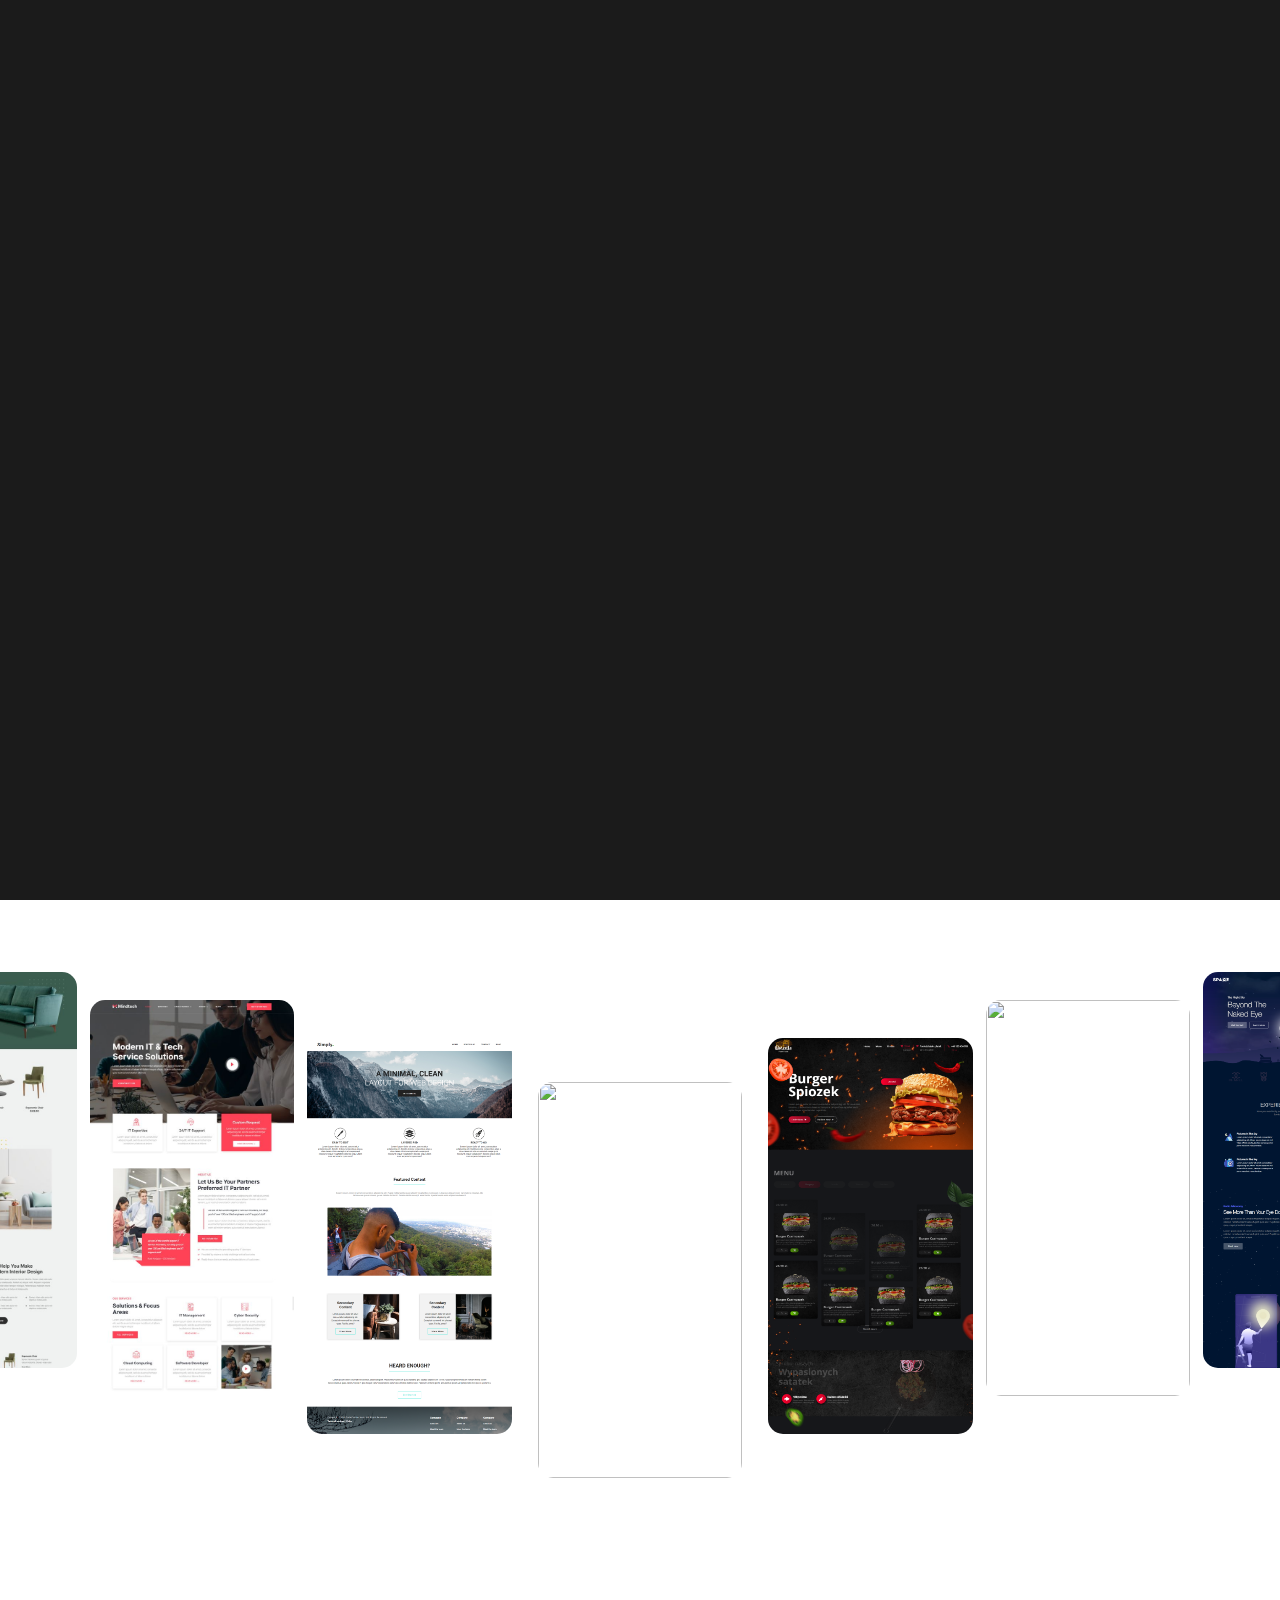
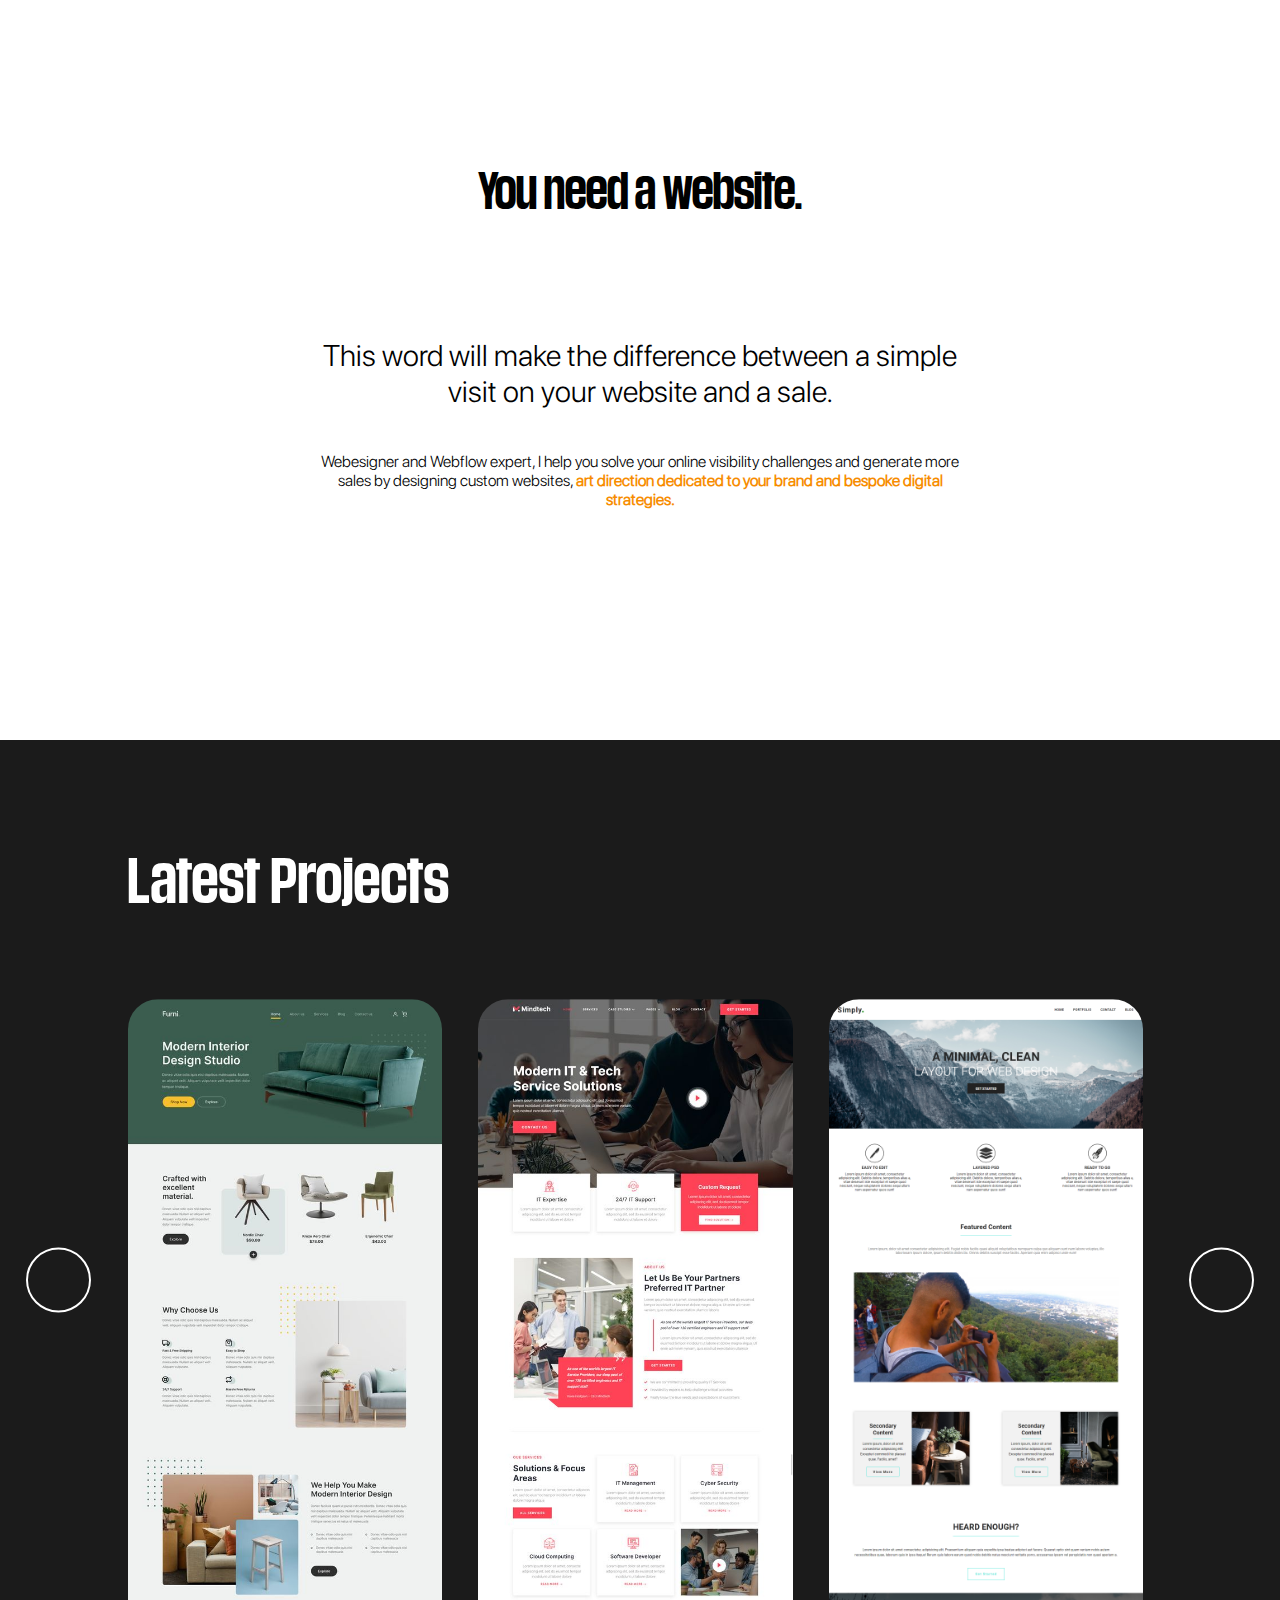
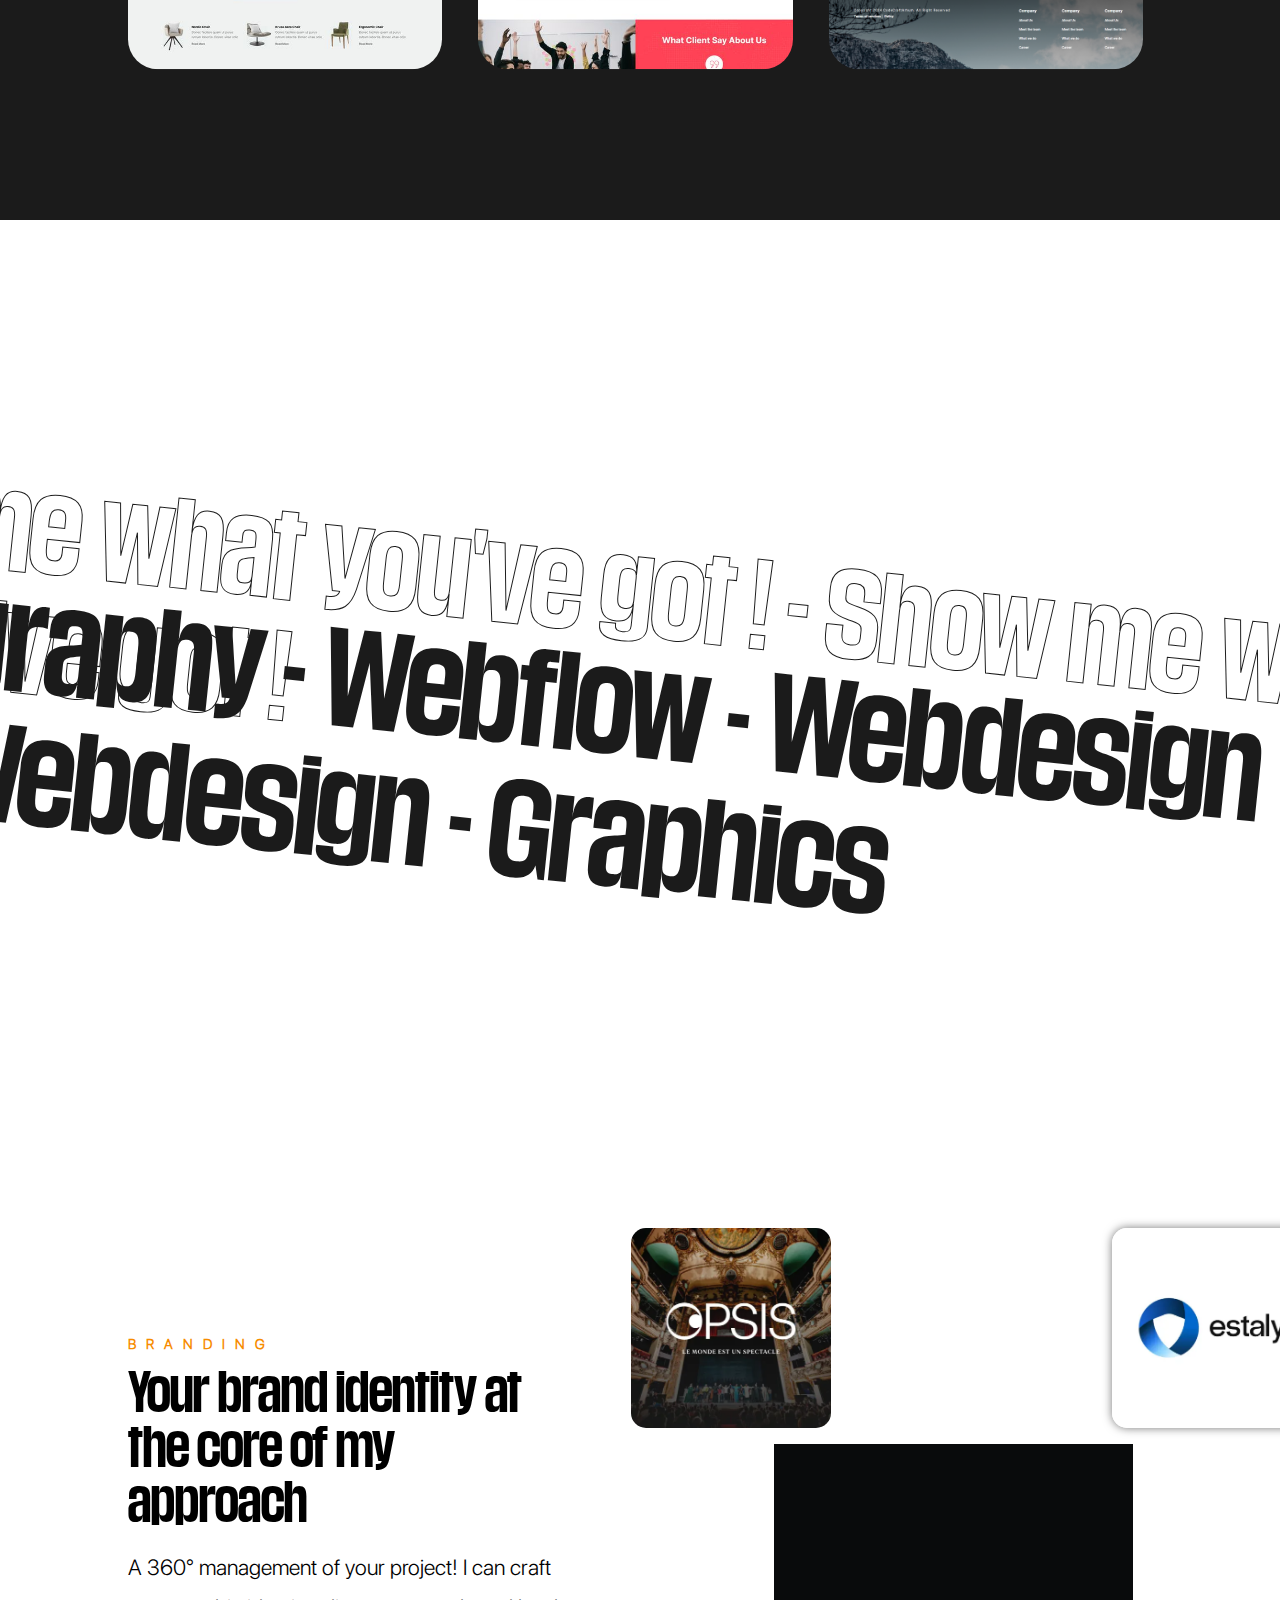
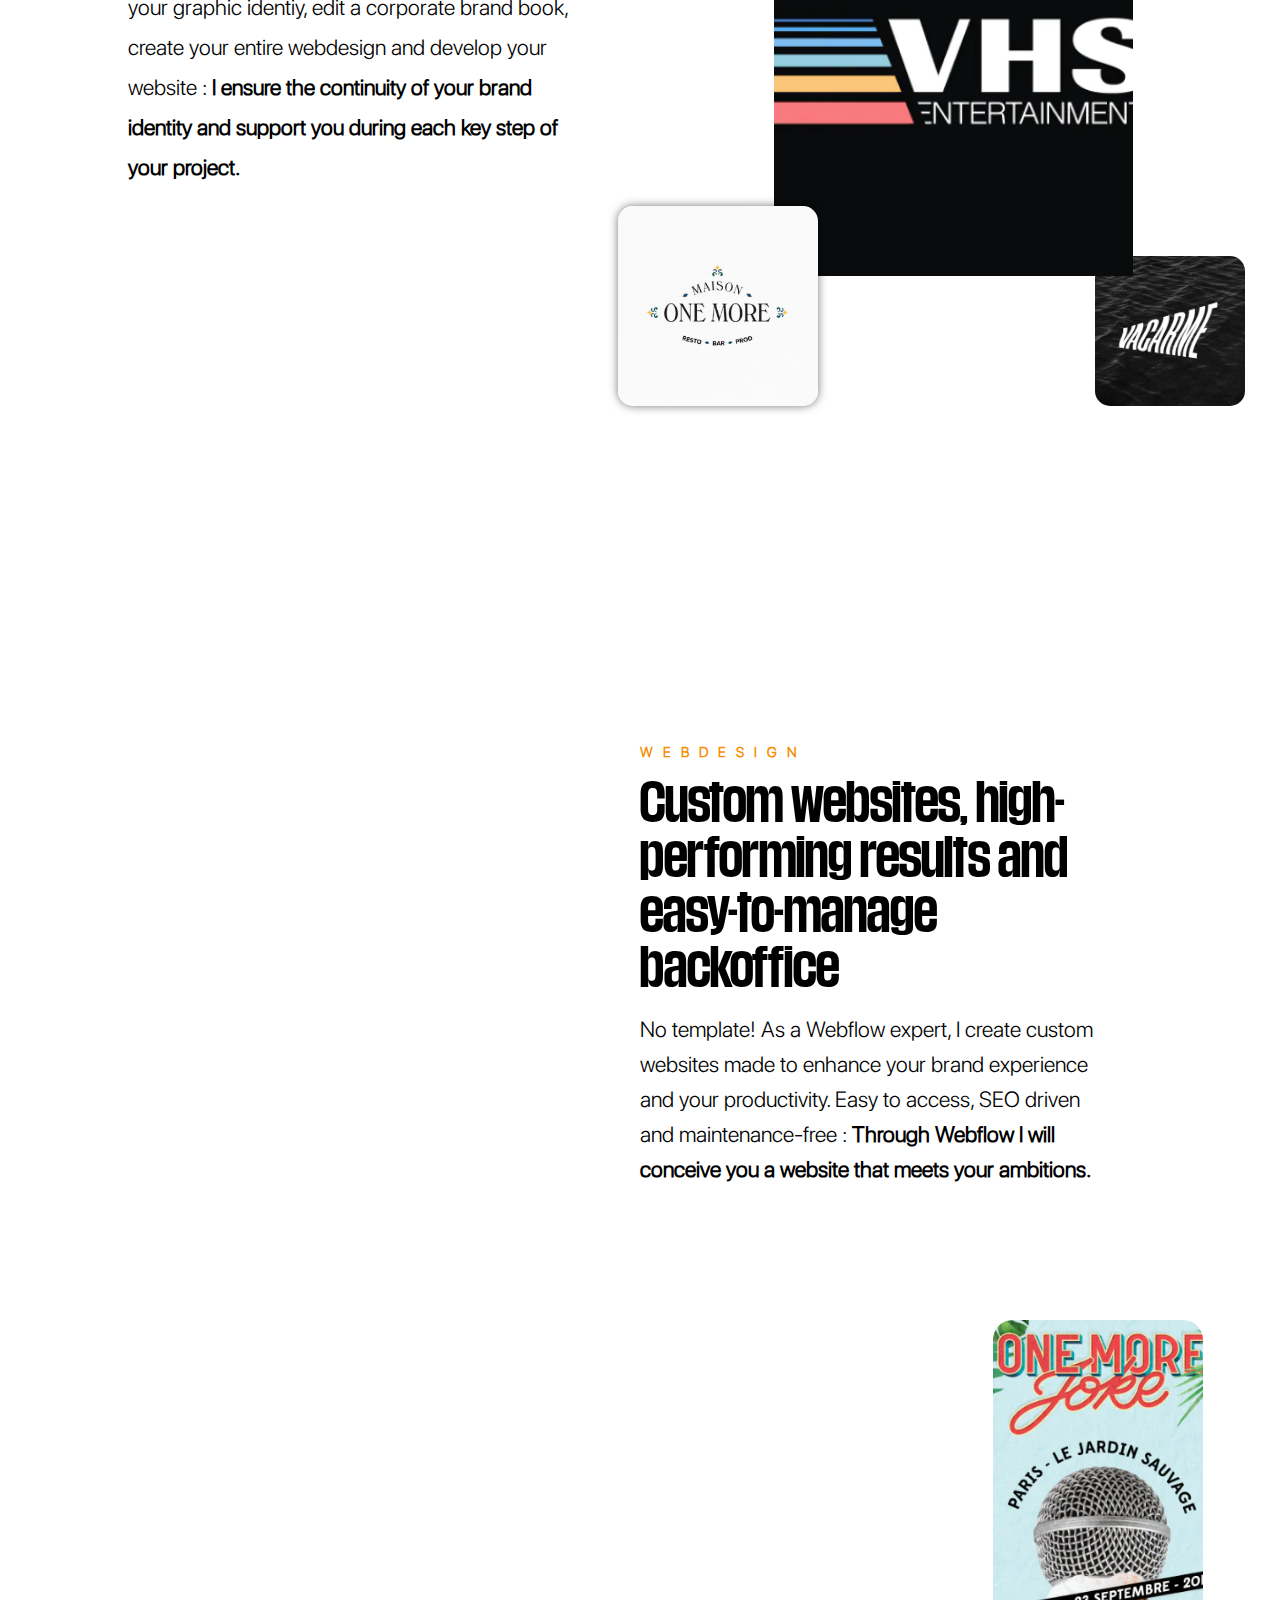
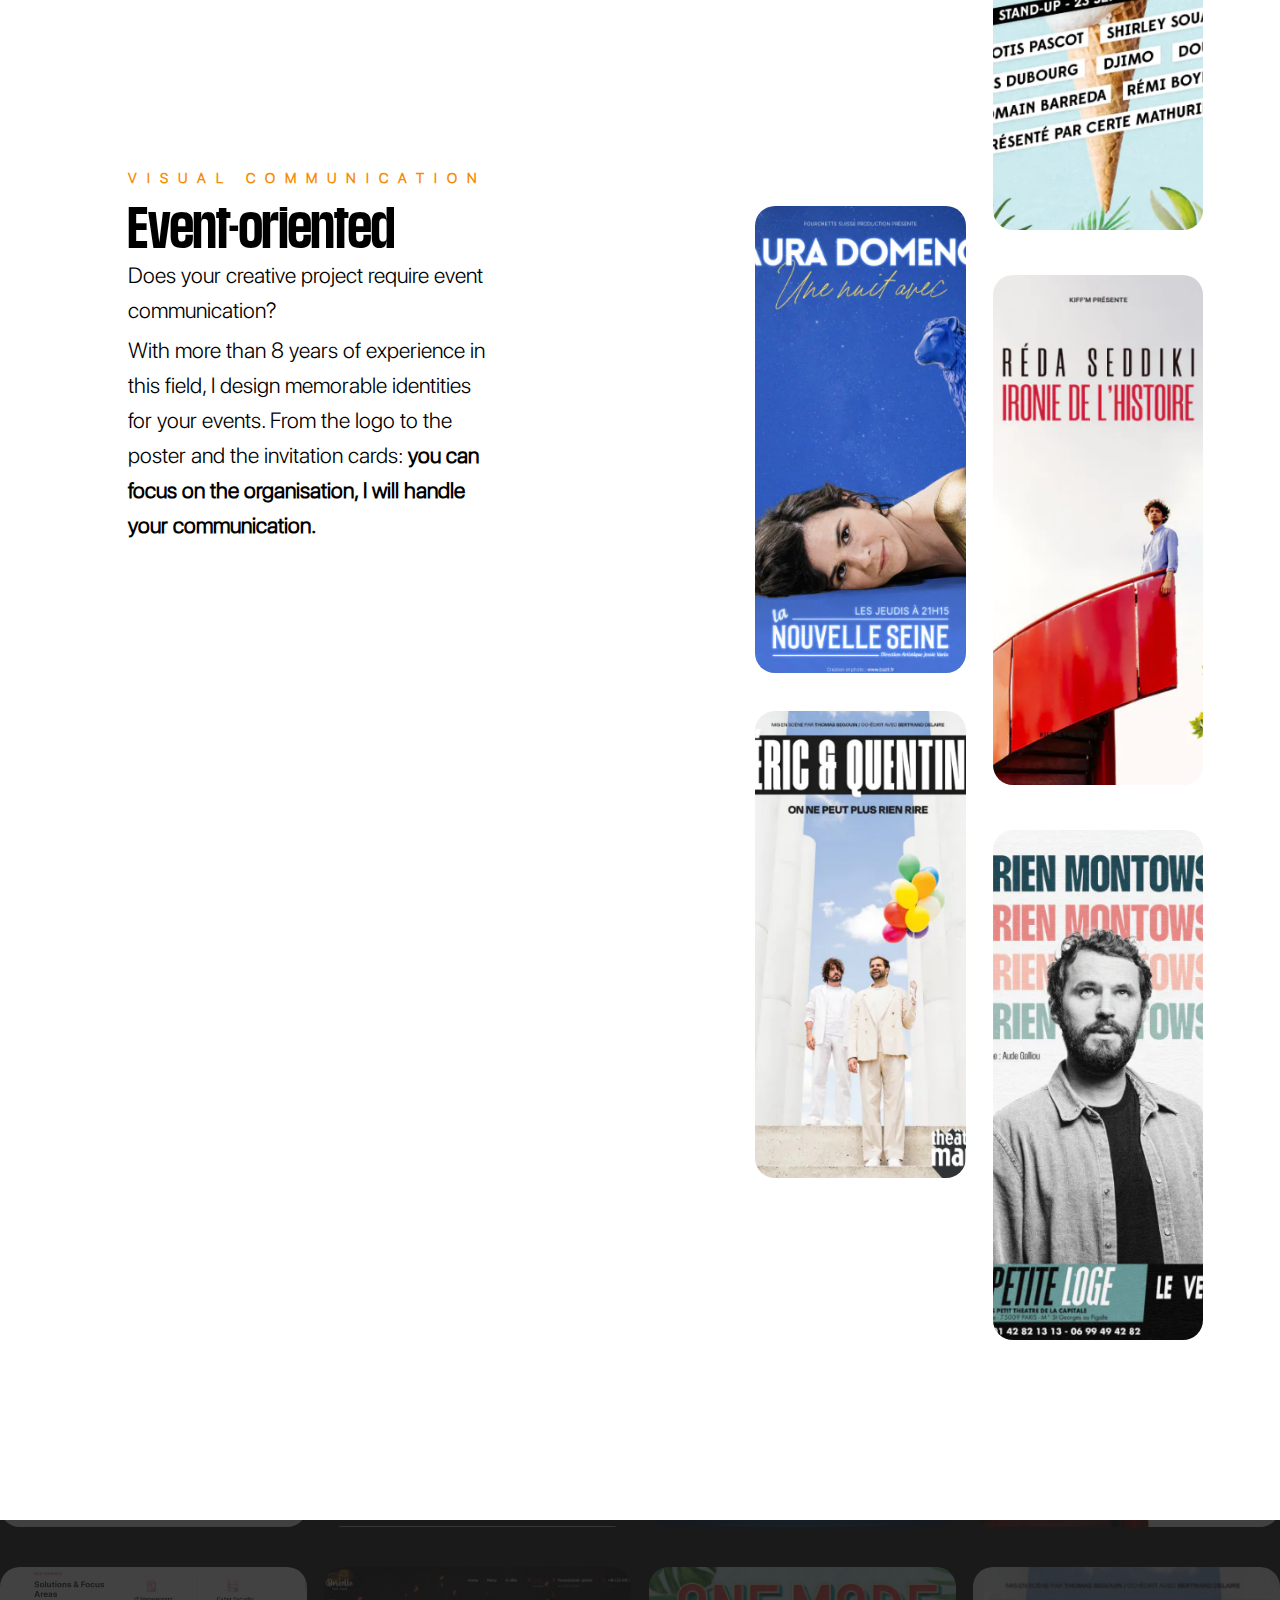
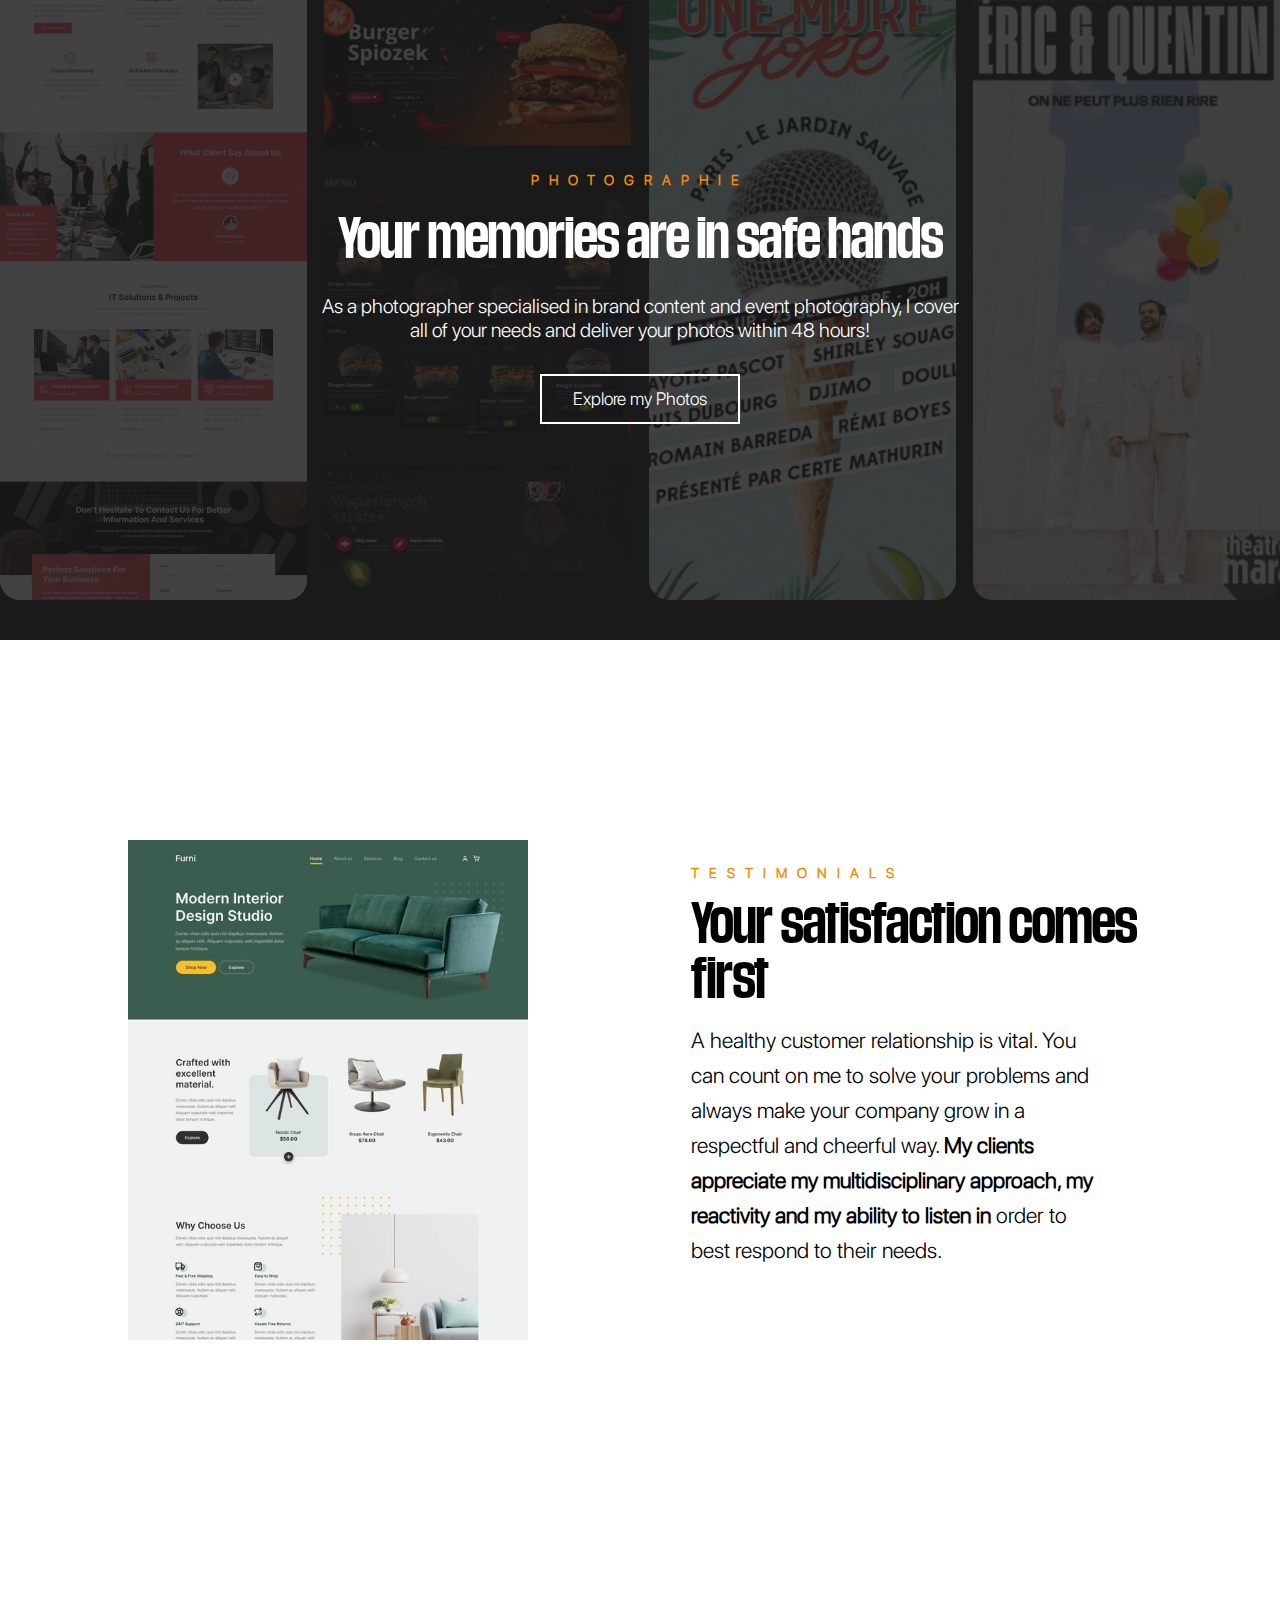
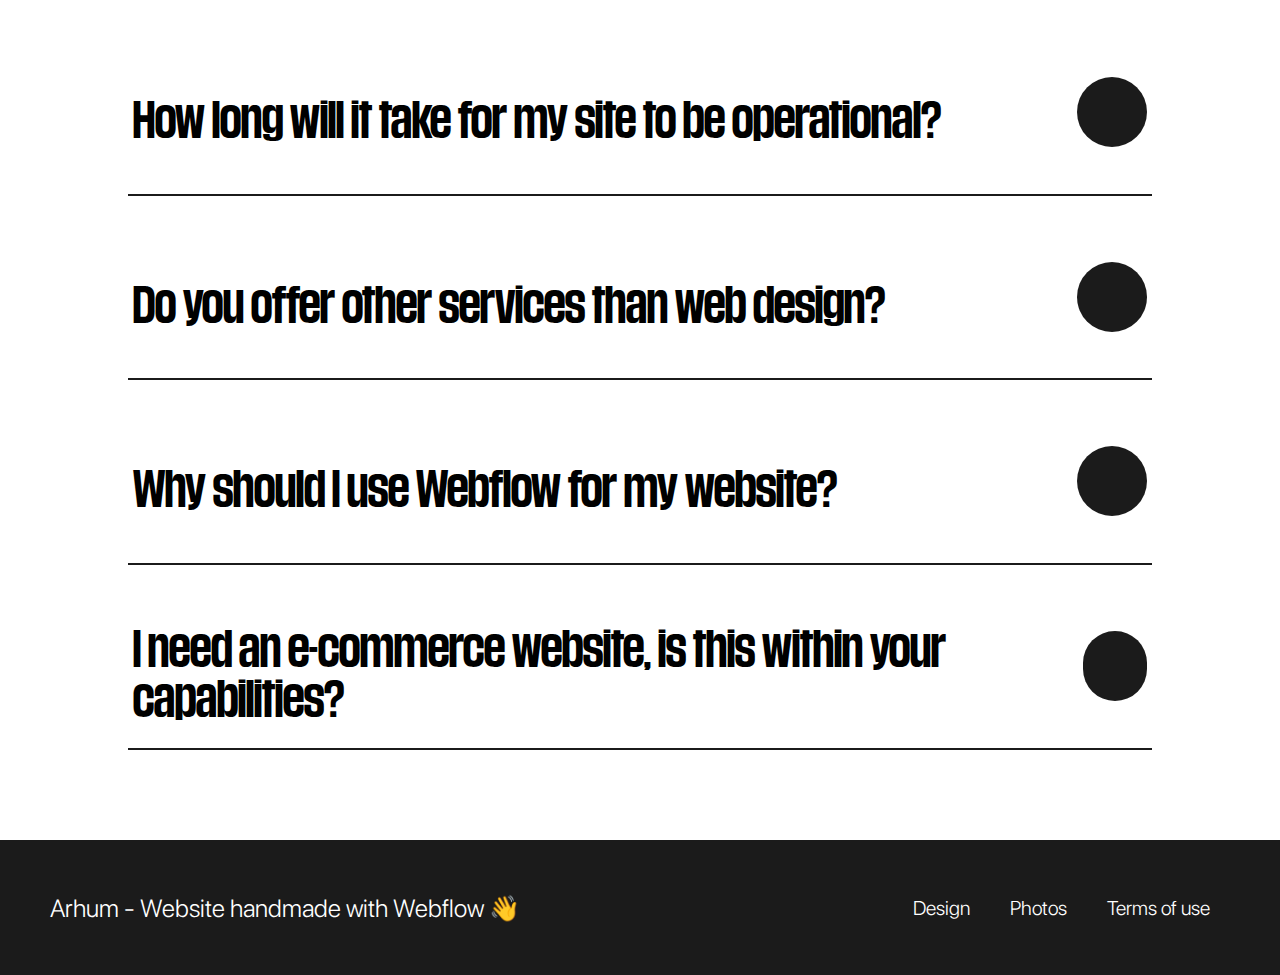
==== HTML Files/designer.html @ 1c141ee3 "Changes Saved" ====
<!DOCTYPE html>
<html lang="en">

<head>
    <meta charset="UTF-8">
    <meta name="viewport" content="width=device-width, initial-scale=1.0">
    <link rel="stylesheet" href="https://cdnjs.cloudflare.com/ajax/libs/font-awesome/6.5.2/css/all.min.css"
        integrity="sha512-SnH5WK+bZxgPHs44uWIX+LLJAJ9/2PkPKZ5QiAj6Ta86w+fsb2TkcmfRyVX3pBnMFcV7oQPJkl9QevSCWr3W6A=="
        crossorigin="anonymous" referrerpolicy="no-referrer" />
    <link rel="stylesheet" href="https://cdn.jsdelivr.net/npm/swiper@11/swiper-bundle.min.css" />
    <link rel="stylesheet" href="../Css Files/designer.css">
    <title>Document</title>
</head>

<body>

        <!-- <====================================================== Button Loader Coded Here =============================================> -->

        <div class="button-loader">
            <div class="lft-slide"></div>
            <div class="rgt-slide"></div>
        </div>

    <!-- <====================================================== Loader Coded Here ======================================================> -->

    <div class="loader">

    </div>

    <!-- <====================================================== Navbar Coded Here ======================================================> -->

    <nav>
        <a href="#" class="nav_logo"><img src="../Assests/Logo for White Background.png"></a>
        <ul>
            <li><a href="#">Design</a></li>
            <li><a href="#">Photos</a></li>
            <li><a href="#">Look Book</a></li>
        </ul>
        <a href="#" class="contact_btn">Hello @Arhum</a>
    </nav>


    <!-- <====================================================== Herobox Coded Here =================================================> -->


    <div class="herobox">
        <h2>GRAPHIC DESIGNER, WEBDESIGNER & WEBFLOW EXPERT</h2>
        <h1>Impactful branding and high-end Webflow websites for creatives.</h1>
        <a href="#">Let's start a project together</a>
        <div class="herobox-auto-slider">
            <div class="herobox-slider-holder">
                <div class="herobox-slider-holder-1"><img src="../Assests/logo 1.jpg" alt=""></div>
                <div class="herobox-slider-holder-1"><img src="../Assests/logo 2.jpg" alt=""></div>
                <div class="herobox-slider-holder-1"><img src="../Assests/logo 3.jpg" alt=""></div>
                <div class="herobox-slider-holder-1"><img src="../Assests/logo 4.jpg" alt=""></div>
                <div class="herobox-slider-holder-1"><img src="../Assests/logo 5.jpg" alt=""></div>
                <div class="herobox-slider-holder-1"><img src="../Assests/logo 6.jpg" alt=""></div>
            </div>
        </div>
    </div>


    <!-- <====================================================== Section 1 Coded Here =================================================> -->

    <div class="section-1">
        <div class="card-container">
            <a href="https://arhumughal.github.io/Furni./" class="card-1">
                <img src="../Assests/card 1.jpg" alt="">
            </a>
            <div class="card-2">
                <img src="../Assests/card 2.jpg" alt="">
            </div>
            <a href="https://arhumughal.github.io/Simply/" class="card-3">
                <img src="../Assests/card 3.png" alt="">
            </a>
            <a href="https://arhumughal.github.io/Travel-Website-Template/" class="card-4">
                <img src="../Assests/card 4.png" alt="">
            </a>
            <a href="https://arhumughal.github.io/Burger-Spioszek-Episode-4/" class="card-5">
                <img src="../Assests/card 5.png" alt="">
            </a>
            <div class="card-6">
                <img src="../Assests/card 6.png" alt="">
            </div>
            <div class="card-7">
                <img src="../Assests/card 7.png" alt="">
            </div>
        </div>
        <div class="line"></div>
        <h2>You need a website.</h2>
        <h1>You need a high-performing website.</h1>
        <p class="p1">This word will make the difference between a simple visit on your website and a sale.</p>
        <p class="p2">Webesigner and Webflow expert, I help you solve your online visibility challenges and generate
            more sales by designing custom websites, <strong>art direction dedicated to your brand and bespoke digital
                strategies.</strong></p>
    </div>


    <!-- <====================================================== Section 2 Coded Here =================================================> -->

    <div class="section-2">
        <h1>Latest Projects</h1>
        <div class="carousel-wrapper">
            <div class="slides-holder">
                <div class="slide">
                    <div class="overlay">
                        <a href="https://github.com/ARHUMUGHAL/Furni."><i class="fa-brands fa-github"></i></a>
                        <div class="tool-github">
                            <p>Github</p>
                        </div>
                        <a href="https://arhumughal.github.io/Furni./"><i class="fa-solid fa-arrow-trend-up"></i></a>
                        <div class="tool-livedemo">
                            <p>Live Demo</p>
                        </div>
                    </div>
                    <img src="../Assests/card 1.jpg" alt="">
                </div>
                <div class="slide">
                    <div class="overlay">
                        <a href="https://github.com/ARHUMUGHAL/Mind-Tech"><i class="fa-brands fa-github"></i></a>
                        <div class="tool-github">
                            <p>Github</p>
                        </div>
                        <a href="https://arhumughal.github.io/Mind-Tech/"><i class="fa-solid fa-arrow-trend-up"></i></a>
                        <div class="tool-livedemo">
                            <p>Live Demo</p>
                        </div>
                    </div>
                    <img src="../Assests/card 2.jpg" alt="">
                </div>
                <div class="slide">
                    <div class="overlay">
                        <a href="https://github.com/ARHUMUGHAL/Simply"><i class="fa-brands fa-github"></i></a>
                        <div class="tool-github">
                            <p>Github</p>
                        </div>
                        <a href="https://arhumughal.github.io/Simply/"><i class="fa-solid fa-arrow-trend-up"></i></a>
                        <div class="tool-livedemo">
                            <p>Live Demo</p>
                        </div>
                    </div>
                    <img src="../Assests/card 3.png" alt="">
                </div>
                <div class="slide">
                    <div class="overlay">
                        <a href="https://github.com/ARHUMUGHAL/Travel-Website-Template"><i class="fa-brands fa-github"></i></a>
                        <div class="tool-github">
                            <p>Github</p>
                        </div>
                        <a href="https://arhumughal.github.io/Travel-Website-Template/"><i class="fa-solid fa-arrow-trend-up"></i></a>
                        <div class="tool-livedemo">
                            <p>Live Demo</p>
                        </div>
                    </div>
                    <img src="../Assests/card 4.png" alt="">
                </div>
                <div class="slide">
                    <div class="overlay">
                        <a href="https://github.com/ARHUMUGHAL/Burger-Spioszek-Episode-4"><i class="fa-brands fa-github"></i></a>
                        <div class="tool-github">
                            <p>Github</p>
                        </div>
                        <a href="https://arhumughal.github.io/Burger-Spioszek-Episode-4/"><i class="fa-solid fa-arrow-trend-up"></i></a>
                        <div class="tool-livedemo">
                            <p>Live Demo</p>
                        </div>
                    </div>
                    <img src="../Assests/card 5.png" alt="">
                </div>
                <div class="slide">
                    <div class="overlay">
                        <i class="fa-brands fa-github"></i>
                        <div class="tool-github">
                            <p>Github</p>
                        </div>
                        <i class="fa-solid fa-arrow-trend-up"></i>
                        <div class="tool-livedemo">
                            <p>Live Demo</p>
                        </div>
                    </div>
                    <img src="../Assests/card 6.png" alt="">
                </div>
                <div class="slide">
                    <div class="overlay">
                        <i class="fa-brands fa-github"></i>
                        <div class="tool-github">
                            <p>Github</p>
                        </div>
                        <i class="fa-solid fa-arrow-trend-up"></i>
                        <div class="tool-livedemo">
                            <p>Live Demo</p>
                        </div>
                    </div>
                    <img src="../Assests/card 7.png" alt="">
                </div>
            </div>
        </div>
        <div class="left-button"><i class="fa-solid fa-arrow-left"></i></div>
        <div class="right-button"><i class="fa-solid fa-arrow-right"></i></div>
    </div>


    <!-- <====================================================== Section 3 Coded Here =================================================> -->

    <div class="section-3">
        <div class="show-me">
            <p>! - Show me what you've got ! - Show me what you've got ! - Show me what you've got ! - Show me what
                you've got !</p>
        </div>
        <div class="passions">
            <p>graphy - Webflow - Webdesign - Graphics - graphy - Webflow - Webdesign - Graphics</p>
        </div>
    </div>

    <!-- <====================================================== Section 4 Coded Here =================================================> -->

    <div class="section-4">
        <div class="left-section-4">
            <h2>BRANDING</h2>
            <h1>Your brand identity at the core of my approach</h1>
            <p>A 360° management of your project!
                I can craft your graphic identiy, edit a corporate brand book, create your entire webdesign and develop
                your website : <span>I ensure the continuity of your brand identity and support you during each key step
                    of your project.</span></p>
        </div>
        <div class="right-section-4">
            <div class="main-logo"><img src="../Assests/img 2.png" alt=""></div>
            <div class="top-logo1"><img src="../Assests/img 4.png" alt=""></div>
            <div class="top-logo2"><img src="../Assests/img 5.png" alt=""></div>
            <div class="bottom-logo1"><img src="../Assests/img 1.png" alt=""></div>
            <div class="bottom-logo2"><img src="../Assests/img 3.png" alt=""></div>


        </div>
    </div>

    <!-- <====================================================== Section 5 Coded Here =================================================> -->

    <div class="section-5">
        <div class="video-box"><video src="../Assests/video.mp4" autoplay muted loop></video></div>
        <div class="content-section-5">
            <h2>WEBDESIGN</h2>
            <h1>Custom websites, high-performing results and easy-to-manage backoffice</h1>
            <p>No template! As a Webflow expert, I create custom websites made to enhance your brand experience and your
                productivity. Easy to access, SEO driven and maintenance-free : <span>Through Webflow I will conceive
                    you a website that meets your ambitions.</span></p>
        </div>
    </div>

    <!-- <====================================================== Section 6 Coded Here =================================================> -->

    <div class="section-6">
        <div class="left-section-6">
            <h2>VISUAL COMMUNICATION</h2>
            <h1>Event-oriented</h1>
            <p class="left-section-6-1">Does your creative project require event communication?</p>
            <p class="left-section-6-2">With more than 8 years of experience in this field, I design memorable
                identities for your events. From the logo to the poster and the invitation cards: <span>you can focus on
                    the organisation, I will handle your communication.</span></p>
        </div>
        <div class="right-section-6">
            <div class="col-1-section-6">
                <div class="card-1-section-6"><img src="../Assests/img 7.png" alt=""></div>
                <div class="card-1-section-6"><img src="../Assests/img 9.png" alt=""></div>
            </div>
            <div class="col-2-section-6">
                <div class="card-1-section-6"><img src="../Assests/img 6.png" alt=""></div>
                <div class="card-1-section-6"><img src="../Assests/img 8.png" alt=""></div>
                <div class="card-1-section-6"><img src="../Assests/img 10.png" alt=""></div>
            </div>
        </div>
    </div>

    <!-- <====================================================== Section 7 Coded Here =================================================> -->

    <div class="section-7">
        <div class="col-section-7">
            <div class="card-1-section-7"><img src="../Assests/card 1.jpg" alt=""></div>
            <div class="card-1-section-7"><img src="../Assests/card 2.jpg" alt=""></div>
            <div class="card-1-section-7"><img src="../Assests/card 3.png" alt=""></div>
        </div>
        <div class="col-section-7">
            <div class="card-1-section-7"><img src="../Assests/card 4.png" alt=""></div>
            <div class="card-1-section-7"><img src="../Assests/card 5.png" alt=""></div>
            <div class="card-1-section-7"><img src="../Assests/card 6.png" alt=""></div>
        </div>
        <div class="col-section-7">
            <div class="card-1-section-7"><img src="../Assests/card 7.png" alt=""></div>
            <div class="card-1-section-7"><img src="../Assests/img 6.png" alt=""></div>
            <div class="card-1-section-7"><img src="../Assests/img 7.png" alt=""></div>
        </div>
        <div class="col-section-7">
            <div class="card-1-section-7"><img src="../Assests/img 8.png" alt=""></div>
            <div class="card-1-section-7"><img src="../Assests/img 9.png" alt=""></div>
            <div class="card-1-section-7"><img src="../Assests/img 10.png" alt=""></div>
        </div>

        <h2>PHOTOGRAPHIE</h2>
        <h1>Your memories are in safe hands</h1>
        <p>As a photographer specialised in brand content and event photography, I cover all of your needs and deliver
            your photos within 48 hours!</p>
        <a href="#">Explore my Photos</a>
    </div>

    <!-- <====================================================== Section 8 Coded Here =================================================> -->

    <div class="section-8">

        <div class="swiper mySwiper">
            <div class="swiper-wrapper">
                <div class="swiper-slide"><img src="../Assests/card 1.jpg" alt=""></div>
                <div class="swiper-slide"><img src="../Assests/card 2.jpg" alt=""></div>
                <div class="swiper-slide"><img src="../Assests/card 3.png" alt=""></div>
                <div class="swiper-slide"><img src="../Assests/card 4.png" alt=""></div>
            </div>
        </div>

        <div class="content-section-8">
            <h2>TESTIMONIALS</h2>
            <h1>Your satisfaction comes first</h1>
            <p>A healthy customer relationship is vital. You can count on me to solve your problems and always make your
                company grow in a respectful and cheerful way. <span>My clients appreciate my multidisciplinary
                    approach, my reactivity and my ability to listen in</span> order to best respond to their needs.</p>
        </div>

    </div>

    <!-- <====================================================== Section 9 Coded Here =================================================> -->

    <div class="section-9">
        <div class="section-9-container">
            <div class="row-section-9">
                <h1>How long will it take for my site to be operational?</h1>
                <div class="icon"><i class="fa-solid fa-arrow-right"></i></div>
            </div>
            <div class="row-section-9">
                <h1>Do you offer other services than web design?</h1>
                <div class="icon"><i class="fa-solid fa-arrow-right"></i></div>
            </div>
            <div class="row-section-9">
                <h1>Why should I use Webflow for my website?</h1>
                <div class="icon"><i class="fa-solid fa-arrow-right"></i></div>
            </div>
            <div class="row-section-9">
                <h1>I need an e-commerce website, is this within your capabilities?</h1>
                <div class="icon"><i class="fa-solid fa-arrow-right"></i></div>
            </div>
        </div>
    </div>


    <!-- <====================================================== Footer Coded Here =================================================> -->

    <div class="footer">
        <p>Arhum - Website handmade with Webflow 👋</p>
        <ul>
            <li><a href="#">Design</a></li>
            <li><a href="#">Photos</a></li>
            <li><a href="#">Terms of use</a></li>
        </ul>
    </div>












    <script src="https://cdn.jsdelivr.net/npm/locomotive-scroll@beta/bundled/locomotive-scroll.min.js"></script>
    <script src="https://cdnjs.cloudflare.com/ajax/libs/gsap/3.12.5/gsap.min.js"
        integrity="sha512-7eHRwcbYkK4d9g/6tD/mhkf++eoTHwpNM9woBxtPUBWm67zeAfFC+HrdoE2GanKeocly/VxeLvIqwvCdk7qScg=="
        crossorigin="anonymous" referrerpolicy="no-referrer"></script>
    <script src="https://cdnjs.cloudflare.com/ajax/libs/gsap/3.12.5/ScrollTrigger.min.js"
        integrity="sha512-onMTRKJBKz8M1TnqqDuGBlowlH0ohFzMXYRNebz+yOcc5TQr/zAKsthzhuv0hiyUKEiQEQXEynnXCvNTOk50dg=="
        crossorigin="anonymous" referrerpolicy="no-referrer"></script>
    <script src="https://cdn.jsdelivr.net/npm/swiper@11/swiper-bundle.min.js"></script>
    <script src="../Javascript Files/designer.js"></script>
</body>

</html>
---- Css Files/designer.css ----
@font-face {
  font-family: "Media";
  src: url("../Fonts/font\ 1.otf");
}
@font-face {
  font-family: "SF Pro";
  src: url("../Fonts/font\ 2.otf");
}

* {
  margin: 0;
  padding: 0;
  box-sizing: border-box;
}
::-webkit-scrollbar{
  display: none;
}
::selection{
  background-color: #f78c00;
  color: black;
}


/* <====================================================== Button Loader Coded Here ======================================================> */

.button-loader{
  width: 100%;
  height: 100vh;
  background-color: transparent;
  position: fixed;
  z-index: 999;
  pointer-events: none;
  display: none;
}
.lft-slide{
  width: 50%;
  height: 100%;
  background-color: #191919;
  position: absolute;
  left: -100%;
}
.rgt-slide{
  width: 50%;
  height: 100%;
  background-color: #191919;
  position: absolute;
  right: -100%;
}




/* <====================================================== Loader Coded Here ======================================================> */


.loader{
  width: 100%;
  height: 100vh;
  background-color: #1B1B1B;
  position: fixed;
  z-index: 999;
}

/* <====================================================== Navbar Coded Here ======================================================> */

nav {
  width: 100%;
  height: 100px;
  position: fixed;
  top: 0px;
  display: flex;
  align-items: center;
  justify-content: space-between;
  background-color: white;
  font-family: "SF Pro";
  padding: 0 100px;
  z-index: 90;
}
.nav_logo {
  width: 12%;
  height: 100%;
  overflow: hidden;
  display: flex;
  align-items: center;
  justify-content: center;
  cursor: pointer;
}
.nav_logo img {
  width: 230%;
  height: 230%;
  object-fit: cover;
  pointer-events: none;
}
nav ul {
  list-style: none;
}
nav ul li {
  display: inline-block;
  margin: 0 35px;
}
nav ul li a {
  text-decoration: none;
  color: rgb(31, 31, 31);
  font-weight: 300;
}

nav a.contact_btn {
  display: inline-block;
  width: 150px;
  height: 50px;
  background-color: black;
  display: flex;
  align-items: center;
  justify-content: center;
  text-decoration: none;
  color: white;
  border-radius: 8px;
  transform-origin: center;
  transition: 0.5s ease;
}
nav a.contact_btn:hover {
  transform: scaleX(1.1);
  box-shadow: 0px 0px 10px rgba(0, 0, 0, 0.543);
}

/* <====================================================== Herobox Coded Here ======================================================> */

.herobox{
    width: 100%;
    height: 100vh;
    background-color: rgb(255, 255, 255);
    position: relative;
    display: flex;
    flex-direction: column;
    align-items: center;
    justify-content: center;
}

.herobox h2{
    font-family: "SF Pro";
    font-size: 16px;
    letter-spacing: 6px;
    color: #f78c00;
}
.herobox h1{
    font-family: "Media";
    font-size: 95px;
    text-align: center;
    width: 80%;
    margin-top: 20px;
}
.herobox a{
    display: flex;
    align-items: center;
    justify-content: center;
    width: 250px;
    height: 55px;
    background-color: white;
    border: 2px solid black;
    border-radius: 5px;
    text-decoration: none;
    font-family: "SF Pro";
    color: black;
    margin-top: 30px;
    transform-origin: center;
    transition: .3s ease;
}
.herobox a:hover{
    transform: scaleX(1.1);
    box-shadow: 0px 8px 10px rgba(0, 0, 0, 0.331);
}
.herobox-auto-slider{
    width: 35%;
    height: 100px;
    overflow: hidden;
    position: absolute;
    bottom: 5%;
}
.herobox-slider-holder{
    width: 150%;
    height: 100%;
    display: flex;
    position: absolute;
    left: 100%;
    justify-content: space-between;
    animation: move 20s linear infinite;
}
@keyframes move {
    from{
        left: 100%;
    }
    to{    left: -150%;}
}
.herobox-slider-holder-1{
    width: 15%;
    height: 100%;
    overflow: hidden;
}
.herobox-slider-holder-1 img{
    width: 100%;
    height: 100%;
    object-fit: contain;
}

/* <====================================================== Section 1 Coded Here ======================================================> */

.section-1{
  width: 100%;
  height: 160vh;
  background-color: white;
  position: relative;
  overflow: hidden;
}

.card-container{
  width: 100%;
  height: 550px;
  position: absolute;
  top: 5%;
}
.card-1{
  width: 16%;
  height: 72%;
  overflow: hidden;
  position: absolute;
  top: 0%;
  left: -10%;
  border-radius: 15px;
  cursor: pointer;
  overflow: hidden;
}
.card-1:hover img{
  transform: scale(1.1);
}
.card-1 img{
  width: 100%;
  height: 100%;
  object-fit: cover;
  transition: .5s ease;
}
.card-2{
  width: 16%;
  height: 72%;
  overflow: hidden;
  position: absolute;
  left: 7%;
  top: 5%;
  border-radius: 15px;
  cursor: pointer;
}
.card-2:hover img{
  transform: scale(1.1);
}
.card-2 img{
  width: 100%;
  height: 100%;
  object-fit: cover;
  transition: .5s ease;
  object-position: top;
}
.card-3{
  width: 16%;
  height: 72%;
  overflow: hidden;
  position: absolute;
  left: 24%;
  top: 12%;
  border-radius: 15px;
  cursor: pointer;
}
.card-3:hover img{
  transform: scale(1.1);
}
.card-3 img{
  width: 100%;
  height: 100%;
  object-fit: cover;
  transition: .5s ease;
  object-position: top;
}
.card-4{
  width: 16%;
  height: 72%;
  overflow: hidden;
  position: absolute;
  left: 42%;
  top: 20%;
  border-radius: 15px;
  cursor: pointer;
}
.card-4:hover img{
  transform: scale(1.1);
}
.card-4 img{
  width: 100%;
  height: 100%;
  object-fit: cover;
  transition: .5s ease;
  object-position: top;
}
.card-5{
  width: 16%;
  height: 72%;
  overflow: hidden;
  position: absolute;
  left: 60%;
  top: 12%;
  border-radius: 15px;
  cursor: pointer;
}
.card-5:hover img{
  transform: scale(1.1);
}
.card-5 img{
  width: 100%;
  height: 100%;
  object-fit: cover;
  transition: .5s ease;
  object-position: top;
}
.card-6{
  width: 16%;
  height: 72%;
  overflow: hidden;
  position: absolute;
  left: 77%;
  top: 5%;
  border-radius: 15px;
  cursor: pointer;
}
.card-6:hover img{
  transform: scale(1.1);
}
.card-6 img{
  width: 100%;
  height: 100%;
  object-fit: cover;
  transition: .5s ease;
  object-position: top;
}
.card-7{
  width: 16%;
  height: 72%;
  overflow: hidden;
  position: absolute;
  top: 0%;
  right: -10%;
  border-radius: 15px;
  cursor: pointer;
}
.card-7:hover img{
  transform: scale(1.1);
}
.card-7 img{
  width: 100%;
  height: 100%;
  object-fit: cover;
  transition: .5s ease;
  object-position: top;
}

.section-1 h2{
  position: absolute;
  left: 50%;
  transform: translateX(-50%);
  top: 60%;
  font-family: "Media";
  font-size: 45px;
}
.section-1 .line{
  width: 320px;
  height: 3px;
  background-color: #f78c00;
  position: absolute;
  left: 40%;
  transform: translateX(-50%);
  top: 62%;
  z-index: 5;
  transform-origin: left center;
  transform: scaleX(0);
}
.section-1 h1{
  position: absolute;
  left: 50%;
  transform: translateX(-50%);
  top: 65%;
  font-family: "Media";
  font-size: 52px;
  opacity: 0%;
}
.section-1 p.p1{
  position: absolute;
  left: 50%;
  transform: translateX(-50%);
  top: 72%;
  font-size: 30px;
  text-align: center;
  font-family: "SF Pro";
}
.section-1 p.p2{
  position: absolute;
  left: 50%;
  transform: translateX(-50%);
  top: 80%;
  font-size: 16px;
  text-align: center;
  font-family: "SF Pro";
}
.section-1 p.p2 strong{
  color: #f78c00;
}

/* <====================================================== Section 2 Coded Here ======================================================> */

.section-2{
  width: 100%;
  height: 120vh;
  background-color: #1B1B1B;
  position: relative;
}
.section-2 h1{
  position: absolute;
  color: white;
  font-family: "Media";
  font-size: 55px;
  letter-spacing: 1px;
  top: 10%;
  left: 10%;
}
.carousel-wrapper{
  width: 80%;
  height: 62%;
  overflow: hidden;
  position: absolute;
  left: 50%;
  top: 55%;
  transform: translate(-50%,-50%);
  /* border: 2px solid white; */
}
.slides-holder{
  width: 236%;
  height: 100%;
  display: flex;
  justify-content: space-between;
  position: absolute;
}
.slide{
  width: 13%;
  height: 100%;
  border-radius: 30px;
  overflow: hidden;
  position: relative;
  cursor: pointer;
}
.overlay{
  width: 100%;
  height: 0%;
  background: rgb(0,0,0);
  background: linear-gradient(0deg, rgba(0,0,0,0) -34%, rgba(38,38,38,0.87718837535014) 0%, rgba(17,17,17,0.8715861344537815) 100%);
  position: absolute;
  z-index: 5;
  transition: .5s ease;
  display: flex;
  align-items: center;
  justify-content: center;
  opacity: 0%;

}
.overlay a{
  text-decoration: none;
}
.overlay i{
  font-size: 25px;
  margin: 0 15px;
  background-color: white;
  color: #1B1B1B;
  width: 50px;
  height: 50px;
  border-radius: 50%;
  display: flex;
  align-items: center;
  justify-content: center;
  transition: .3s ease;
}
.overlay i:hover{
  background-color: #f78c00;
  color: white;
}
.slide:hover .overlay{
  height: 100%;
  opacity: 100%;
}

.tool-github{
  width: 100px;
  height: 30px;
  background-color: white;
  position: absolute;
  top: 56%;
  border-radius: 50px;
  left: 27%;
  display: flex;
  align-items: center;
  justify-content: center;
  font-family: "SF Pro";
  font-weight: 800;
  letter-spacing: 2px;
  opacity: 0%;
  transition: .5s ease;
}
.tool-livedemo{
  width: 120px;
  height: 30px;
  background-color: white;
  position: absolute;
  top: 56%;
  border-radius: 50px;
  left: 45%;
  display: flex;
  align-items: center;
  justify-content: center;
  font-family: "SF Pro";
  font-weight: 800;
  letter-spacing: 1px;
  opacity: 0%;
  transition: .5s ease;
}
.slide:hover img{
  transform: scale(1.05);
}
.slide img{
  width: 100%;
  height: 100%;
  object-fit: cover;
  object-position: top;
  transition: .5s ease;
  position: absolute;
}
.left-button{
  width: 65px;
  height: 65px;
  border-radius: 50%;
  background-color: transparent;
  overflow: hidden;
  border: 2px solid white;
  color: white;
  display: flex;
  align-items: center;
  justify-content: center;
  font-size: 25px;
  position: absolute;
  left: 2%;
  top: 50%;
  transform: translateY(-50%);
  cursor: pointer;
}
.left-button::before{
  content: "";
  width: 65px;
  height: 65px;
  background-color: white;
  position: absolute;
  border-radius: 50%;
  left: 100%;
  top: -100%;
  transition: .5s ease;
}
.left-button:hover i{
  color: #1B1B1B;
}
.left-button:hover::before{
  left:0%;
  top: 0%;
}
.left-button i{
  pointer-events: none;
  transition: .5s ease;
  z-index: 80;
}

.right-button{
  width: 65px;
  height: 65px;
  border-radius: 50%;
  background-color: transparent;
  overflow: hidden;
  border: 2px solid white;
  color: white;
  display: flex;
  align-items: center;
  justify-content: center;
  font-size: 25px;
  position: absolute;
  right: 2%;
  top: 50%;
  transform: translateY(-50%);
  cursor: pointer;
}
.right-button::before{
  content: "";
  width: 65px;
  height: 65px;
  background-color: white;
  position: absolute;
  border-radius: 50%;
  left: 100%;
  top: -100%;
  transition: .5s ease;
}
.right-button:hover i{
  color: #1B1B1B;
}
.right-button:hover::before{
  left:0%;
  top: 0%;
}
.right-button i{
  pointer-events: none;
  transition: .5s ease;
  z-index: 80;
}

/* <====================================================== Section 3 Coded Here ======================================================> */


.section-3{
  width: 100%;
  height: 100vh;
  background-color: white;
  overflow: hidden;
  position: relative;
}
.show-me{
  width: 300%;
  height: 20%;
  display: flex;
  align-items: center;
  justify-content: center;
  transform-origin: center;
  transform: rotate(6deg);
  position: absolute;
  left: -30%;
  top: 48%;
}
.show-me p{
  font-size: 110px;
  font-family: "Media";
  color: transparent;
  -webkit-text-stroke-width: 1px;
  -webkit-text-stroke-color: #1B1B1B;
}
.passions{
  width: 230%;
  height: 20%;
  display: flex;
  align-items: center;
  justify-content: center;
  transform-origin: center;
  transform: rotate(6deg);
  position: absolute;
  left: -5%;
  bottom: 20%;

}
.passions p{
  font-size: 120px;
  font-family: "Media";
  color: #1B1B1B;
}

/* <====================================================== Section 4 Coded Here ======================================================> */

.section-4{
  width: 100%;
  height: 120vh;
  background-color: white;
  position: relative;
  overflow: hidden;
}
.left-section-4{
  width: 35%;
  height: 60%;
  position: absolute;
  top: 50%;
  left: 10%;
  transform: translateY(-50%);
}
.left-section-4 h2{
  color: #f78c00;
  font-family: "SF Pro";
  font-size: 14px;
  letter-spacing: 10px;
}
.left-section-4 h1{
  font-family: "Media";
  font-size: 50px;
  margin-top: 10px;
}
.left-section-4 p{
  font-family: "SF Pro";
  font-size: 22px;
  margin-top: 20px;
  line-height: 40px;
}
.left-section-4 p span{
  font-weight: 900;
}
.right-section-4{
  width: 35%;
  height: 80%;
  position: absolute;
  right: 8%;
  top: 50%;
  transform: translateY(-50%);
  display: flex;
  align-items: center;
  justify-content: center;
}
.main-logo{
  width: 80%;
  height: 50%;
  overflow: hidden;
  z-index: 50;
}
.main-logo img{
  width: 100%;
  height: 100%;
  object-fit: cover;
}
.top-logo1{
  width: 200px;
  height: 200px;
  position: absolute;
  top: 0%;
  left: -22%;
  overflow: hidden;
  border-radius: 15px;
}
.top-logo1 img{
  width: 100%;
  height: 100%;
  object-fit: cover;
}
.top-logo2{
  width: 200px;
  height: 200px;
  position: absolute;
  top: 0%;
  right: -30%;
  overflow: hidden;
  z-index: 51;
  box-shadow: 0px 0px 10px rgba(0, 0, 0, 0.535);
  border-radius: 15px;
}
.top-logo2 img{
  width: 100%;
  height: 100%;
  object-fit: cover;
}

.bottom-logo1{
  width: 200px;
  height: 200px;
  position: absolute;
  bottom: 10%;
  left: -25%;
  overflow: hidden;
  z-index: 51;
  box-shadow: 0px 0px 10px rgba(0, 0, 0, 0.535);
  border-radius: 15px;
}
.bottom-logo1 img{
  width: 100%;
  height: 100%;
  object-fit: cover;
}
.bottom-logo2{
  width: 150px;
  height: 150px;
  position: absolute;
  bottom: 10%;
  right: -15%;
  overflow: hidden;
  border-radius: 15px;
}
.bottom-logo2 img{
  width: 100%;
  height: 100%;
  object-fit: cover;
}

/* <====================================================== Section 5 Coded Here ======================================================> */

.section-5{
  width: 100%;
  height: 80vh;
  background-color: white;
  position: relative;
}
.section-5 .video-box{
  width: 30%;
  height: 50%;
  border-radius: 15px;
  overflow: hidden;
  position: absolute;
  top: 50%;
  transform: translateY(-50%);
  left: 10%;
}
.section-5 .video-box video{
  width: 100%;
  height: 100%;
  object-fit: cover;
}
.content-section-5{
  width: 45%;
  height: 60%;
  position: absolute;
  right: 5%;
  top: 50%;
  transform: translateY(-50%);
}
.content-section-5 h2{
  font-family: "SF Pro";
  font-size: 14px;
  letter-spacing: 10px;
  color: #f78c00;
}
.content-section-5 h1{
  font-family: "Media";
  font-size: 50px;
  width: 80%;
  margin-top: 12px;
}
.content-section-5 p{
  font-family: "SF Pro";
  font-size: 22px;
  width: 80%;
  line-height: 35px;
  margin-top: 20px;
}
.content-section-5 p span{
  font-weight: 900;
}

/* <====================================================== Section 6 Coded Here ======================================================> */

.section-6{
  width: 100%;
  height: 200vh;
  background-color: white;
  position: relative;
}
.left-section-6{
  position: absolute;
  width: 35%;
  height: 50%;
  top: 50%;
  transform: translateY(-50%);
  left: 10%;
}
.left-section-6 h2{
  font-family: "SF Pro";
  font-size: 14px;
  letter-spacing: 10px;
  color: #f78c00;
}
.left-section-6 h1{
  font-family: "Media";
  font-size: 50px;
  width: 80%;
  margin-top: 12px;
}

.left-section-6 p.left-section-6-1{
  font-family: "SF Pro";
  font-size: 22px;
  width: 80%;
  line-height: 35px;
  margin-top: 5px;
}
.left-section-6 p.left-section-6-2{
  font-family: "SF Pro";
  font-size: 22px;
  width: 80%;
  line-height: 35px;
  margin-top: 5px;
}
.left-section-6 p.left-section-6-2 span{
  font-weight: 900;
}
.right-section-6{
  width: 35%;
  height: 90%;
  position: absolute;
  right: 6%;
  display: flex;
  justify-content: space-between;
}
.col-1-section-6{
  width: 47%;
  height: 60%;
  position: absolute;
  left: 0%;
  bottom: 10%;
  display: flex;
  flex-direction: column;
  justify-content: space-between;
}
.card-1-section-6{
  width: 100%;
  height: 48%;
  border-radius: 20px;
  overflow: hidden;
}
.card-1-section-6 img{
  width: 100%;
  height: 100%;
  object-fit: cover;
}
.col-2-section-6{
  width: 47%;
  height: 100%;
  display: flex;
  flex-direction: column;
  justify-content: space-between;
  position: absolute;
  right: 0%;
}
.col-2-section-6 .card-1-section-6{
  height: 31.5%;
}

/* <====================================================== Section 7 Coded Here ======================================================> */

.section-7{
  width: 100%;
  height: 80vh;
  display: flex;
  justify-content: space-between;
  overflow: hidden;
  background-color: #1B1B1B;
  position: relative;
}
.section-7 h2{
  position: absolute;
  z-index: 50;
  font-family: "SF Pro";
  font-size: 14px;
  letter-spacing: 10px;
  color: #f78c00;
  left: 50%;
  transform: translateX(-50%);
  top: 35%;
}
.section-7 h1{
  font-family: "Media";
  font-size: 50px;
  z-index: 50;
  position: absolute;
  color: white;
  left: 50%;
  transform: translateX(-50%);
  top: 40%;
}
.section-7 p{
  position: absolute;
  z-index: 50;
  color: white;
  left: 50%;
  transform: translateX(-50%);
  font-family: "SF Pro";
  text-align: center;
  width: 50%;
  font-size: 20px;
  top: 52%;
}
.section-7 a{
  position: absolute;
  z-index: 50;
  left: 50%;
  transform: translateX(-50%);
  text-decoration: none;
  color: white;
  font-family: "SF Pro";
  font-size: 18px;
  width: 200px;
  height: 50px;
  border: 2px solid white;
  display: flex;
  align-items: center;
  justify-content: center;
  top: 63%;
  transform-origin: center;
  transition: .3s ease;
}
.section-7 a:hover{
  width: 220px;
}
.section-7::after{
  content: "";
  width: 100%;
  height: 100%;
  background-color: #1b1b1bd3;
  position: absolute;
}
.col-section-7{
  width: 24%;
  height: 220vh;
  display: flex;
  flex-direction: column;
  justify-content: space-between;
  position: relative;
  top: -87%;
}
.card-1-section-7{
  width: 100%;
  height: 32%;
  border-radius: 20px;
  overflow: hidden;
}
.card-1-section-7 img{
  width: 100%;
  height: 100%;
  object-fit: cover;
}

/* <====================================================== Section 8 Coded Here ======================================================> */

.section-8{
  width: 100%;
  height: 100vh;
  background-color: white;
  position: relative;
}
.left-section-8{
  width: 30%;
  height:50%;
  background-color: #f78c00;
  position: absolute;
  top: 50%;
  transform: translateY(-50%);
  left: 10%;
}


.swiper {
  width: 400px;
  height: 500px;
  position: absolute;
  top: 50%;
  transform: translateY(-50%);
  left: 10%;
}

.swiper-slide {
  display: flex;
  align-items: center;
  justify-content: center;
  border-radius: 18px;
  font-size: 22px;
  font-weight: bold;
  color: #fff;
}

.swiper-slide img{
  width: 100%;
  height: 100%;
  object-fit: cover;
  object-position: top;
}

.content-section-8{
  width: 40%;
  height: 50%;
  position: absolute;
  top: 50%;
  transform: translateY(-50%);
  right: 6%;
}
.content-section-8 h2{
  font-family: "SF Pro";
  font-size: 14px;
  letter-spacing: 10px;
  color: #f78c00;
}
.content-section-8 h1{
  font-family: "Media";
  font-size: 50px;
  margin-top: 12px;
}
.content-section-8 p{
  font-family: "SF Pro";
  font-size: 22px;
  width: 80%;
  line-height: 35px;
  margin-top: 20px;
}
.content-section-8 p span{
  font-weight: 900;
}

/* <====================================================== Section 9 Coded Here ======================================================> */

.section-9{
  width: 100%;
  height: 100vh;
  background-color: white;
  position: relative;
}
.section-9-container{
  width: 80%;
  height: 80%;
  position: absolute;
  left: 50%;
  top: 50%;
  transform: translate(-50%,-50%);
  display: flex;
  flex-direction: column;
  justify-content: space-between;
}
.row-section-9{
  width: 100%;
  height: 23%;
  border-bottom: 2px solid #1B1B1B;
  display: flex;
  justify-content: space-between;
  align-items: center;
  padding: 0 5px;
  transform-origin: center;
  transition: .5s ease;
  cursor: pointer;
}
.row-section-9:hover{
  padding: 0 30px;
}
.row-section-9 h1{
  font-family: "Media";
  font-size: 45px;
  margin-top: 12px;
}
.row-section-9 .icon{
  width: 70px;
  height: 70px;
  background-color: #1B1B1B;
  color: white;
  border-radius: 50px;
  display: flex;
  align-items: center;
  justify-content: center;
  font-size: 30px;
}

/* <====================================================== Footer Coded Here ======================================================> */

.footer{
  width: 100%;
  height: 15vh;
  background-color: #1B1B1B;
  overflow: hidden;
  position: relative;
  display: flex;
  justify-content: space-between;
  padding: 0 50px;
  align-items: center;
}
.footer p{
  color: white;
  font-family: "SF Pro";
  font-size: 25px;
}
.footer ul{
  font-family: "SF Pro";
  display: flex;
  list-style: none;
}
.footer ul li{
  margin: 0 20px;
}
.footer ul li a{
  text-decoration: none;
  color: white;
  font-size: 20px;
}
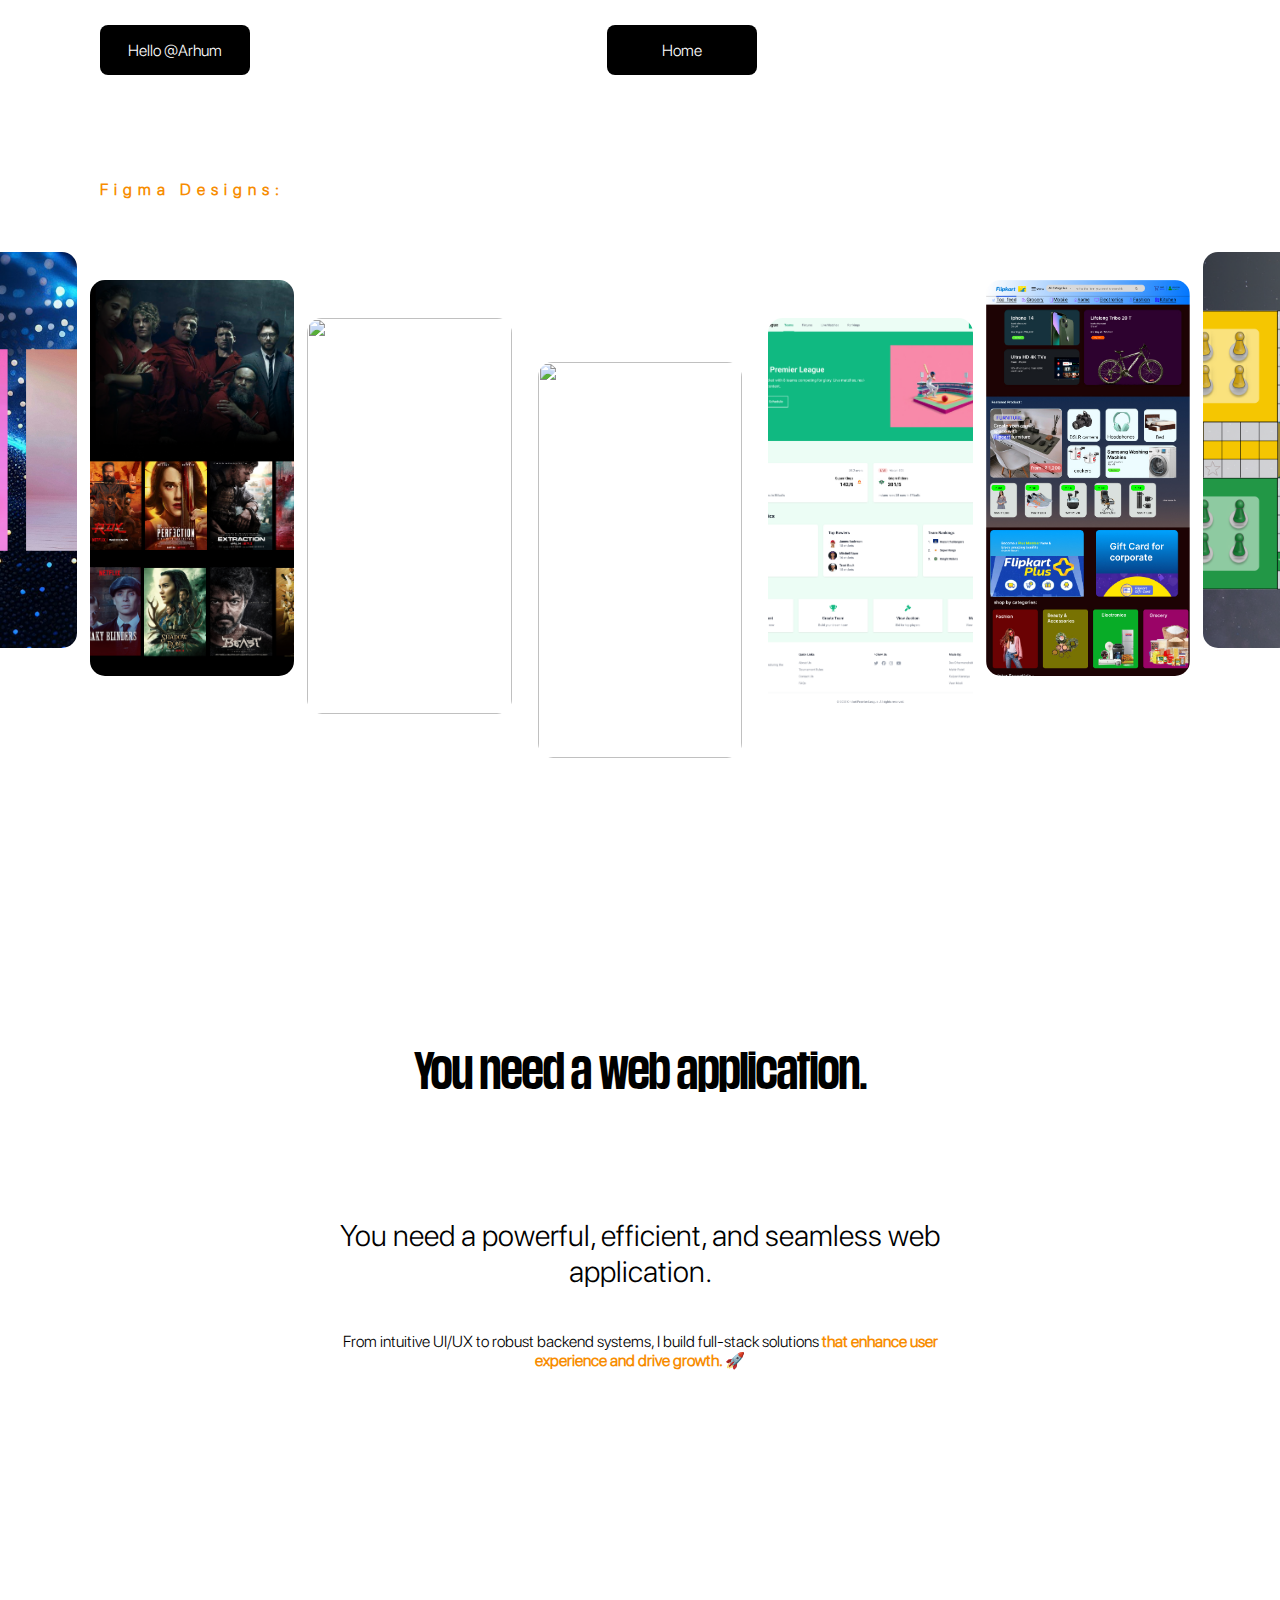
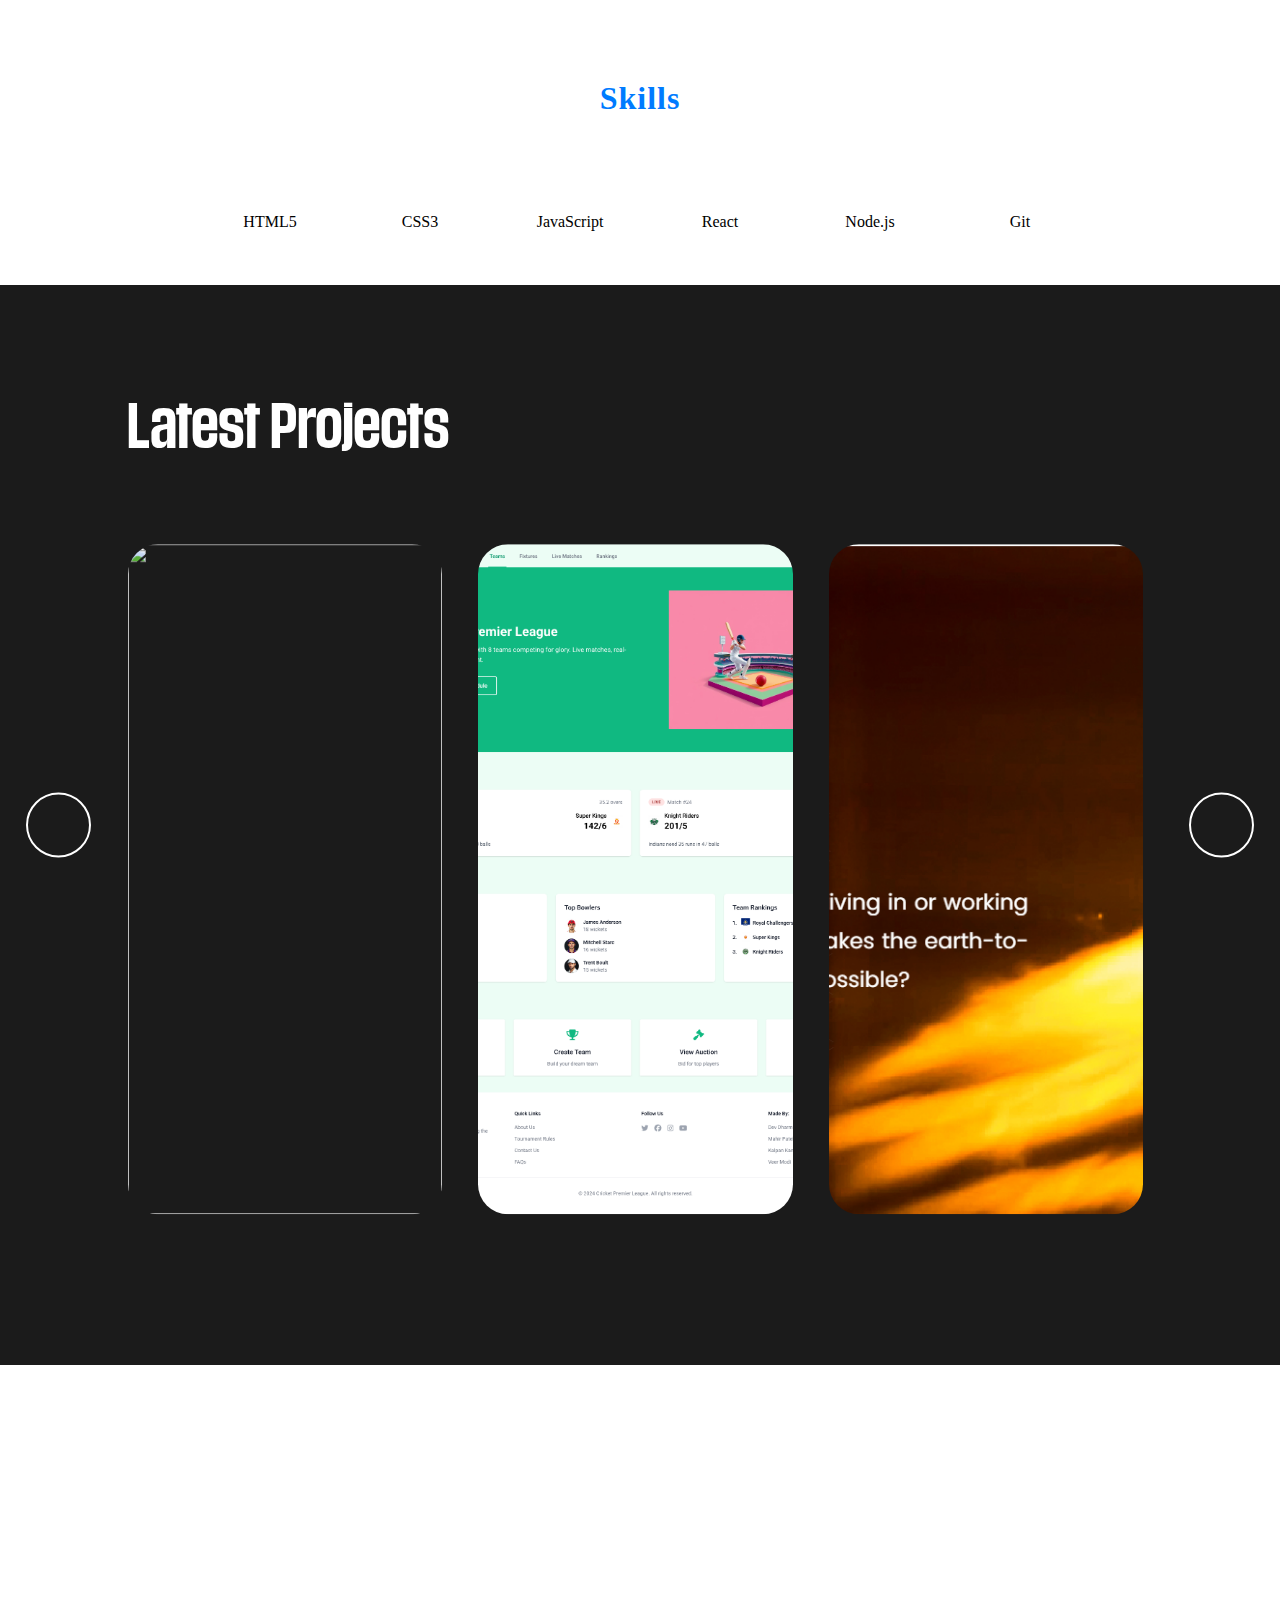
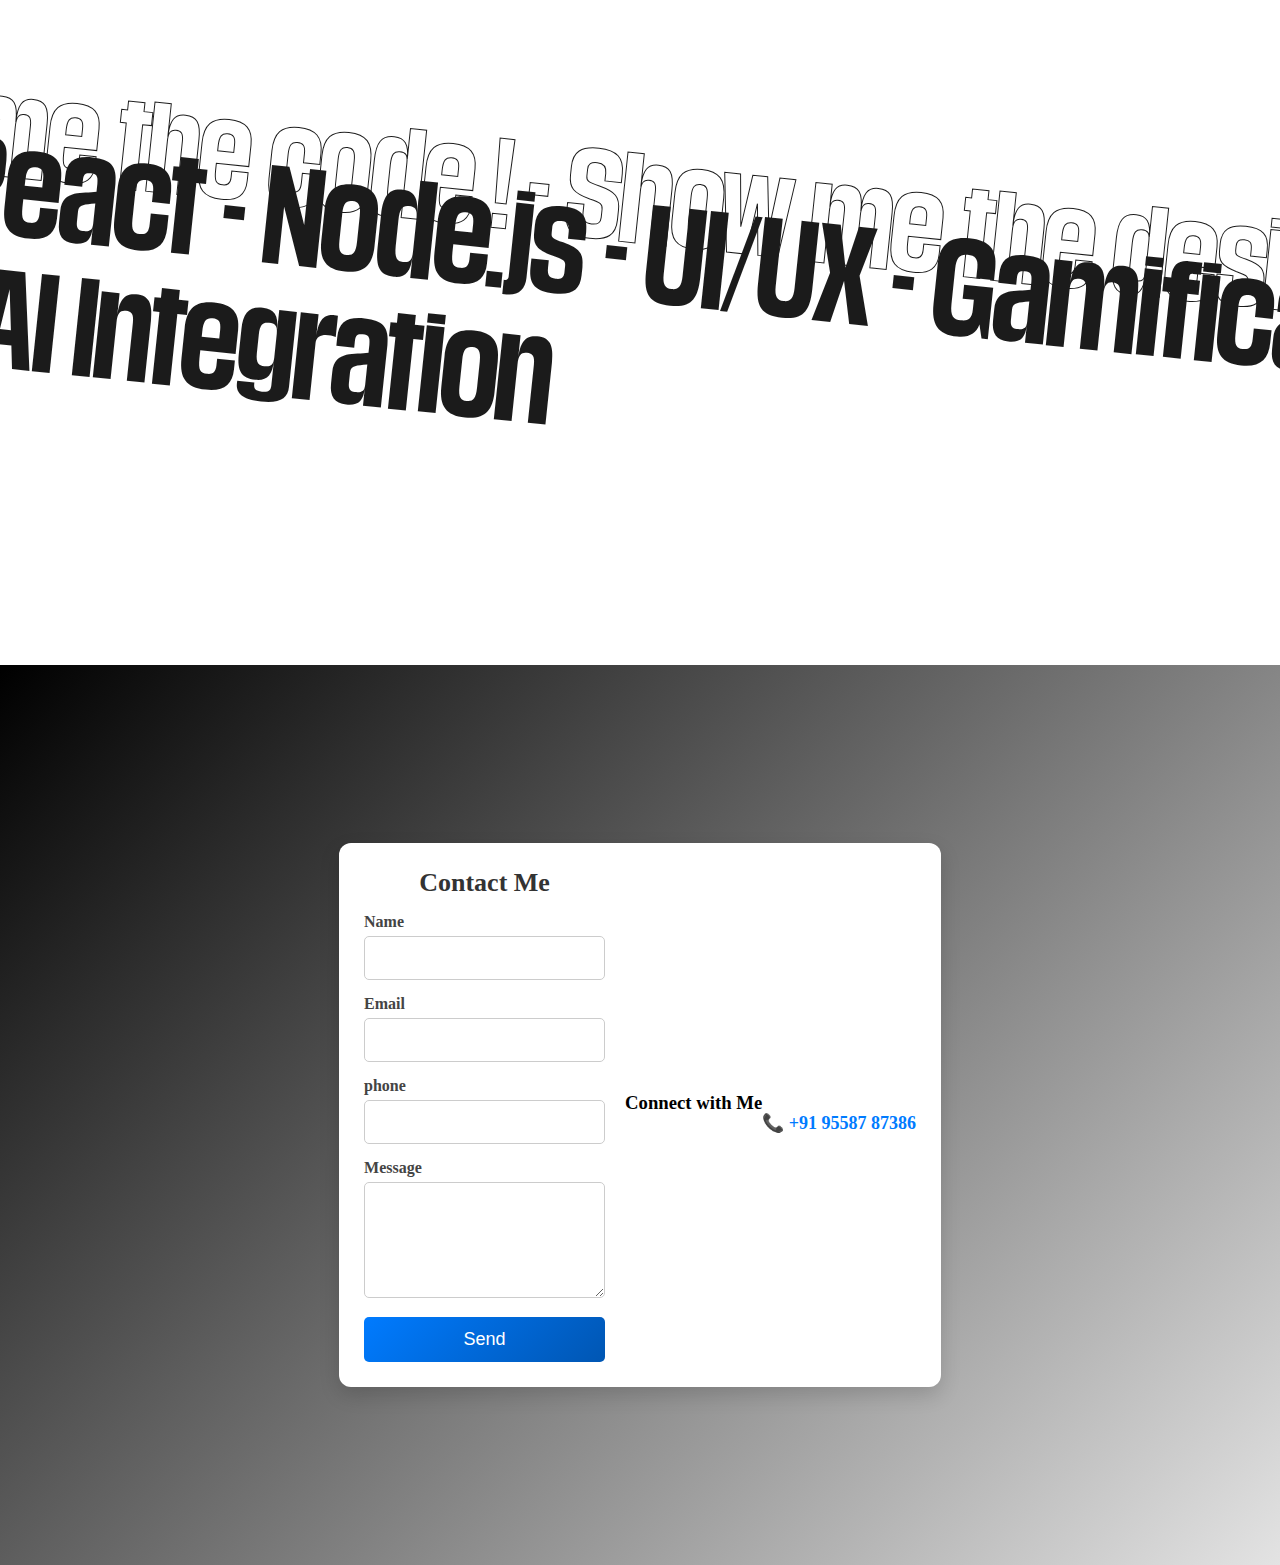
==== commit f2f68d9e: "Update assets and enhance styling for improved UI/UX" ====
--- a/HTML Files/designer.html
+++ b/HTML Files/designer.html
@@ -21,81 +21,89 @@
             <div class="rgt-slide"></div>
         </div>
 
-    <!-- <====================================================== Loader Coded Here ======================================================> -->
-
-    <div class="loader">
-
-    </div>
-
     <!-- <====================================================== Navbar Coded Here ======================================================> -->
 
     <nav>
-        <a href="#" class="nav_logo"><img src="../Assests/Logo for White Background.png"></a>
-        <ul>
-            <li><a href="#">Design</a></li>
-            <li><a href="#">Photos</a></li>
-            <li><a href="#">Look Book</a></li>
-        </ul>
-        <a href="#" class="contact_btn">Hello @Arhum</a>
+        <a href="#contact"  class="contact_btn">Hello @Arhum</a>
+        <a href="D:\Award-Winning-Portfolio-Website\index.html" class="nav_logo">Home</a>
+        <div class="social-links">
+            <a href="https://github.com/MahirPatel2005" target="_blank"><i class="fab fa-github"></i></a>
+            <a href="https://www.linkedin.com/in/mahir-r-patel/" target="_blank"><i class="fab fa-linkedin"></i></a>
+            <a href="https://twitter.com/yourxprofile" target="_blank"><i class="fab fa-twitter"></i></a>
+        </div>
     </nav>
 
 
-    <!-- <====================================================== Herobox Coded Here =================================================> -->
-
-
     <div class="herobox">
-        <h2>GRAPHIC DESIGNER, WEBDESIGNER & WEBFLOW EXPERT</h2>
-        <h1>Impactful branding and high-end Webflow websites for creatives.</h1>
-        <a href="#">Let's start a project together</a>
-        <div class="herobox-auto-slider">
-            <div class="herobox-slider-holder">
-                <div class="herobox-slider-holder-1"><img src="../Assests/logo 1.jpg" alt=""></div>
-                <div class="herobox-slider-holder-1"><img src="../Assests/logo 2.jpg" alt=""></div>
-                <div class="herobox-slider-holder-1"><img src="../Assests/logo 3.jpg" alt=""></div>
-                <div class="herobox-slider-holder-1"><img src="../Assests/logo 4.jpg" alt=""></div>
-                <div class="herobox-slider-holder-1"><img src="../Assests/logo 5.jpg" alt=""></div>
-                <div class="herobox-slider-holder-1"><img src="../Assests/logo 6.jpg" alt=""></div>
-            </div>
-        </div>
-    </div>
-
+        <h2>Figma Designs:</h2>
+    </div>
 
     <!-- <====================================================== Section 1 Coded Here =================================================> -->
 
     <div class="section-1">
+        <h3>Figma Designs:</h3>
         <div class="card-container">
-            <a href="https://arhumughal.github.io/Furni./" class="card-1">
-                <img src="../Assests/card 1.jpg" alt="">
+            <a href="#" class="card-1">
+                <img src="../Assests/card 1.png" alt="">
             </a>
             <div class="card-2">
-                <img src="../Assests/card 2.jpg" alt="">
-            </div>
-            <a href="https://arhumughal.github.io/Simply/" class="card-3">
-                <img src="../Assests/card 3.png" alt="">
-            </a>
-            <a href="https://arhumughal.github.io/Travel-Website-Template/" class="card-4">
+                <img src="../Assests/card 2.png" alt="">
+            </div>
+            <a href="https://www.figma.com/design/irnK8lWCKyOJBtgnj0fCH8/YouSecure?node-id=0-1&t=IWlUGyEH7cVmTbyA-1" class="card-3">
+                <img src="../Assests/card 3.jpg" alt="">
+            </a>
+            <a href="https://creatie.ai/goto/HqMIhbcc?page_id=M&file=147801565558502" class="card-4">
                 <img src="../Assests/card 4.png" alt="">
             </a>
-            <a href="https://arhumughal.github.io/Burger-Spioszek-Episode-4/" class="card-5">
+            <a href="https://creatie.ai/goto/HqME5ATr?page_id=M&file=151439009029326" class="card-5">
                 <img src="../Assests/card 5.png" alt="">
             </a>
             <div class="card-6">
-                <img src="../Assests/card 6.png" alt="">
+                <img src="../Assests/card 6.jpg" alt="">
             </div>
             <div class="card-7">
                 <img src="../Assests/card 7.png" alt="">
             </div>
         </div>
         <div class="line"></div>
-        <h2>You need a website.</h2>
+        <h2>You need a web application.</h2>
         <h1>You need a high-performing website.</h1>
-        <p class="p1">This word will make the difference between a simple visit on your website and a sale.</p>
-        <p class="p2">Webesigner and Webflow expert, I help you solve your online visibility challenges and generate
-            more sales by designing custom websites, <strong>art direction dedicated to your brand and bespoke digital
-                strategies.</strong></p>
-    </div>
-
-
+        <p class="p1">You need a powerful, efficient, and seamless web application.</p>
+        <p class="p2">From intuitive UI/UX to robust backend systems, I build full-stack solutions  <strong>that enhance user experience and drive growth. 🚀</strong></p>
+    </div>
+
+    <div class="skills">
+        <h1>Skills</h1>
+        <div class="skills-container">
+            <div class="skills-row">
+                <div class="skill-item"><i class="fab fa-html5"></i><span>HTML5</span></div>
+                <div class="skill-item"><i class="fab fa-css3-alt"></i><span>CSS3</span></div>
+                <div class="skill-item"><i class="fab fa-js-square"></i><span>JavaScript</span></div>
+                <div class="skill-item"><i class="fab fa-react"></i><span>React</span></div>
+                <div class="skill-item"><i class="fab fa-node-js"></i><span>Node.js</span></div>
+                <div class="skill-item"><i class="fab fa-git-alt"></i><span>Git</span></div>
+                <div class="skill-item"><i class="fas fa-database"></i><span>MongoDB</span></div>
+                <div class="skill-item"><i class="fas fa-cloud"></i><span>Firebase</span></div>
+                <div class="skill-item"><i class="fab fa-github"></i><span>GitHub</span></div>
+                <div class="skill-item"><i class="fab fa-react"></i><span>Material UI</span></div>
+                <div class="skill-item"><i class="fab fa-cuttlefish"></i><span>C</span></div>
+                <div class="skill-item"><i class="fab fa-cuttlefish"></i><span>C++</span></div>
+                <div class="skill-item"><i class="fab fa-gitlab"></i><span>GitLab</span></div>
+                <div class="skill-item"><i class="fab fa-node"></i><span>Express</span></div>
+                <div class="skill-item"><i class="fas fa-cloud"></i><span>Postman</span></div>
+                <div class="skill-item"><i class="fa-brands fa-cc-stripe"></i><span>Stripe <br> Integration</span></div>
+                <div class="skill-item"><i class="fab fa-chrome"></i><span>Chrome <br> Extensions</span></div>
+                <div class="skill-item"><i class="fab fa-figma"></i><span>Figma</span></div>
+                <div class="skill-item"><i class="fab fa-python"></i><span>Python</span></div>
+                <div class="skill-item"><i class="fa-solid fa-code"></i><span>MySQL</span></div>
+                <div class="skill-item"><i class="fab fa-windows"></i><span>Microsoft</span></div>
+                <div class="skill-item"><i class="fab fa-linux"></i><span>Linux</span></div>
+                <!-- <div class="skill-item"><i class="fab fa-docker"></i><span>Docker</span></div> -->
+                <div class="skill-item"><i class="fas fa-users"></i><span>Project <br> Management</span></div>
+                <div class="skill-item"><i class="fas fa-users-cog"></i><span>Team <br> Collaboration</span></div>
+            </div>
+        </div>
+    </div>
     <!-- <====================================================== Section 2 Coded Here =================================================> -->
 
     <div class="section-2">
@@ -104,94 +112,70 @@
             <div class="slides-holder">
                 <div class="slide">
                     <div class="overlay">
-                        <a href="https://github.com/ARHUMUGHAL/Furni."><i class="fa-brands fa-github"></i></a>
-                        <div class="tool-github">
-                            <p>Github</p>
-                        </div>
-                        <a href="https://arhumughal.github.io/Furni./"><i class="fa-solid fa-arrow-trend-up"></i></a>
-                        <div class="tool-livedemo">
-                            <p>Live Demo</p>
-                        </div>
-                    </div>
-                    <img src="../Assests/card 1.jpg" alt="">
-                </div>
-                <div class="slide">
-                    <div class="overlay">
-                        <a href="https://github.com/ARHUMUGHAL/Mind-Tech"><i class="fa-brands fa-github"></i></a>
-                        <div class="tool-github">
-                            <p>Github</p>
-                        </div>
-                        <a href="https://arhumughal.github.io/Mind-Tech/"><i class="fa-solid fa-arrow-trend-up"></i></a>
-                        <div class="tool-livedemo">
-                            <p>Live Demo</p>
-                        </div>
-                    </div>
-                    <img src="../Assests/card 2.jpg" alt="">
-                </div>
-                <div class="slide">
-                    <div class="overlay">
-                        <a href="https://github.com/ARHUMUGHAL/Simply"><i class="fa-brands fa-github"></i></a>
-                        <div class="tool-github">
-                            <p>Github</p>
-                        </div>
-                        <a href="https://arhumughal.github.io/Simply/"><i class="fa-solid fa-arrow-trend-up"></i></a>
-                        <div class="tool-livedemo">
-                            <p>Live Demo</p>
-                        </div>
-                    </div>
-                    <img src="../Assests/card 3.png" alt="">
-                </div>
-                <div class="slide">
-                    <div class="overlay">
-                        <a href="https://github.com/ARHUMUGHAL/Travel-Website-Template"><i class="fa-brands fa-github"></i></a>
-                        <div class="tool-github">
-                            <p>Github</p>
-                        </div>
-                        <a href="https://arhumughal.github.io/Travel-Website-Template/"><i class="fa-solid fa-arrow-trend-up"></i></a>
-                        <div class="tool-livedemo">
-                            <p>Live Demo</p>
-                        </div>
+                        <a href="https://github.com/codinggita/funstud"><i class="fa-brands fa-github"></i></a>
+                        <div class="tool-github">
+                            <p>Github</p>
+                        </div>
+
                     </div>
                     <img src="../Assests/card 4.png" alt="">
                 </div>
                 <div class="slide">
                     <div class="overlay">
-                        <a href="https://github.com/ARHUMUGHAL/Burger-Spioszek-Episode-4"><i class="fa-brands fa-github"></i></a>
-                        <div class="tool-github">
-                            <p>Github</p>
-                        </div>
-                        <a href="https://arhumughal.github.io/Burger-Spioszek-Episode-4/"><i class="fa-solid fa-arrow-trend-up"></i></a>
-                        <div class="tool-livedemo">
-                            <p>Live Demo</p>
-                        </div>
+                        <a href="https://github.com/codinggita/MatchupX/tree/DEVELOPMENT"><i class="fa-brands fa-github"></i></a>
+                        <div class="tool-github">
+                            <p>Github</p>
+                        </div>
+                        
                     </div>
                     <img src="../Assests/card 5.png" alt="">
                 </div>
                 <div class="slide">
                     <div class="overlay">
-                        <i class="fa-brands fa-github"></i>
-                        <div class="tool-github">
-                            <p>Github</p>
-                        </div>
-                        <i class="fa-solid fa-arrow-trend-up"></i>
-                        <div class="tool-livedemo">
-                            <p>Live Demo</p>
-                        </div>
-                    </div>
-                    <img src="../Assests/card 6.png" alt="">
-                </div>
-                <div class="slide">
-                    <div class="overlay">
-                        <i class="fa-brands fa-github"></i>
-                        <div class="tool-github">
-                            <p>Github</p>
-                        </div>
-                        <i class="fa-solid fa-arrow-trend-up"></i>
-                        <div class="tool-livedemo">
-                            <p>Live Demo</p>
-                        </div>
-                    </div>
-                    <img src="../Assests/card 7.png" alt="">
+                        <a href="https://github.com/MahirPatel2005/Agnikul"><i class="fa-brands fa-github"></i></a>
+                        <div class="tool-github">
+                            <p>Github</p>
+                        </div>
+                    </div>
+                    <img src="../Assests/Img1.png" alt="">
+                </div>
+                <div class="slide">
+                    <div class="overlay">
+                        <a href="https://github.com/MahirPatel2005/Joke"><i class="fa-brands fa-github"></i></a>
+                        <div class="tool-github">
+                            <p>Github</p>
+                        </div>
+                    </div>
+                    <img src="../Assests/Img2.png" alt="">
+                </div>
+                <div class="slide">
+                    <div class="overlay">
+                        <a href="https://github.com/MahirPatel2005/slippy"><i class="fa-brands fa-github"></i></a>
+                        <div class="tool-github">
+                            <p>Github</p>
+                        </div>
+                    </div>
+                    <img src="../Assests/Img3.png" alt="">
+                </div>
+                <div class="slide">
+                    <div class="overlay">
+                        <a href="https://github.com/MahirPatel2005/Phoenix"><i class="fa-brands fa-github"></i></a>
+                    
+                        <div class="tool-github">
+                            <p>Github</p>
+                        </div>
+                    </div>
+                    <img src="../Assests/Img4.png" alt="">
+                </div>
+                <div class="slide">
+                    <div class="overlay">
+                        <a href="https://github.com/MahirPatel2005/React-new"><i class="fa-brands fa-github"></i></a>
+                       
+                        <div class="tool-github">
+                            <p>Github</p>
+                        </div>
+                    </div>
+                    <img src="../Assests/Img5.png" alt="">
                 </div>
             </div>
         </div>
@@ -199,178 +183,58 @@
         <div class="right-button"><i class="fa-solid fa-arrow-right"></i></div>
     </div>
 
-
+    
     <!-- <====================================================== Section 3 Coded Here =================================================> -->
 
     <div class="section-3">
         <div class="show-me">
-            <p>! - Show me what you've got ! - Show me what you've got ! - Show me what you've got ! - Show me what
-                you've got !</p>
+            <p>!- Show me the code ! - Show me the design ! - Show me the innovation ! - Show me the impact !</p>
         </div>
         <div class="passions">
-            <p>graphy - Webflow - Webdesign - Graphics - graphy - Webflow - Webdesign - Graphics</p>
-        </div>
-    </div>
-
-    <!-- <====================================================== Section 4 Coded Here =================================================> -->
-
-    <div class="section-4">
-        <div class="left-section-4">
-            <h2>BRANDING</h2>
-            <h1>Your brand identity at the core of my approach</h1>
-            <p>A 360° management of your project!
-                I can craft your graphic identiy, edit a corporate brand book, create your entire webdesign and develop
-                your website : <span>I ensure the continuity of your brand identity and support you during each key step
-                    of your project.</span></p>
-        </div>
-        <div class="right-section-4">
-            <div class="main-logo"><img src="../Assests/img 2.png" alt=""></div>
-            <div class="top-logo1"><img src="../Assests/img 4.png" alt=""></div>
-            <div class="top-logo2"><img src="../Assests/img 5.png" alt=""></div>
-            <div class="bottom-logo1"><img src="../Assests/img 1.png" alt=""></div>
-            <div class="bottom-logo2"><img src="../Assests/img 3.png" alt=""></div>
-
-
-        </div>
-    </div>
-
-    <!-- <====================================================== Section 5 Coded Here =================================================> -->
-
-    <div class="section-5">
-        <div class="video-box"><video src="../Assests/video.mp4" autoplay muted loop></video></div>
-        <div class="content-section-5">
-            <h2>WEBDESIGN</h2>
-            <h1>Custom websites, high-performing results and easy-to-manage backoffice</h1>
-            <p>No template! As a Webflow expert, I create custom websites made to enhance your brand experience and your
-                productivity. Easy to access, SEO driven and maintenance-free : <span>Through Webflow I will conceive
-                    you a website that meets your ambitions.</span></p>
-        </div>
-    </div>
-
-    <!-- <====================================================== Section 6 Coded Here =================================================> -->
-
-    <div class="section-6">
-        <div class="left-section-6">
-            <h2>VISUAL COMMUNICATION</h2>
-            <h1>Event-oriented</h1>
-            <p class="left-section-6-1">Does your creative project require event communication?</p>
-            <p class="left-section-6-2">With more than 8 years of experience in this field, I design memorable
-                identities for your events. From the logo to the poster and the invitation cards: <span>you can focus on
-                    the organisation, I will handle your communication.</span></p>
-        </div>
-        <div class="right-section-6">
-            <div class="col-1-section-6">
-                <div class="card-1-section-6"><img src="../Assests/img 7.png" alt=""></div>
-                <div class="card-1-section-6"><img src="../Assests/img 9.png" alt=""></div>
-            </div>
-            <div class="col-2-section-6">
-                <div class="card-1-section-6"><img src="../Assests/img 6.png" alt=""></div>
-                <div class="card-1-section-6"><img src="../Assests/img 8.png" alt=""></div>
-                <div class="card-1-section-6"><img src="../Assests/img 10.png" alt=""></div>
-            </div>
-        </div>
-    </div>
-
-    <!-- <====================================================== Section 7 Coded Here =================================================> -->
-
-    <div class="section-7">
-        <div class="col-section-7">
-            <div class="card-1-section-7"><img src="../Assests/card 1.jpg" alt=""></div>
-            <div class="card-1-section-7"><img src="../Assests/card 2.jpg" alt=""></div>
-            <div class="card-1-section-7"><img src="../Assests/card 3.png" alt=""></div>
-        </div>
-        <div class="col-section-7">
-            <div class="card-1-section-7"><img src="../Assests/card 4.png" alt=""></div>
-            <div class="card-1-section-7"><img src="../Assests/card 5.png" alt=""></div>
-            <div class="card-1-section-7"><img src="../Assests/card 6.png" alt=""></div>
-        </div>
-        <div class="col-section-7">
-            <div class="card-1-section-7"><img src="../Assests/card 7.png" alt=""></div>
-            <div class="card-1-section-7"><img src="../Assests/img 6.png" alt=""></div>
-            <div class="card-1-section-7"><img src="../Assests/img 7.png" alt=""></div>
-        </div>
-        <div class="col-section-7">
-            <div class="card-1-section-7"><img src="../Assests/img 8.png" alt=""></div>
-            <div class="card-1-section-7"><img src="../Assests/img 9.png" alt=""></div>
-            <div class="card-1-section-7"><img src="../Assests/img 10.png" alt=""></div>
-        </div>
-
-        <h2>PHOTOGRAPHIE</h2>
-        <h1>Your memories are in safe hands</h1>
-        <p>As a photographer specialised in brand content and event photography, I cover all of your needs and deliver
-            your photos within 48 hours!</p>
-        <a href="#">Explore my Photos</a>
-    </div>
-
-    <!-- <====================================================== Section 8 Coded Here =================================================> -->
-
-    <div class="section-8">
-
-        <div class="swiper mySwiper">
-            <div class="swiper-wrapper">
-                <div class="swiper-slide"><img src="../Assests/card 1.jpg" alt=""></div>
-                <div class="swiper-slide"><img src="../Assests/card 2.jpg" alt=""></div>
-                <div class="swiper-slide"><img src="../Assests/card 3.png" alt=""></div>
-                <div class="swiper-slide"><img src="../Assests/card 4.png" alt=""></div>
-            </div>
-        </div>
-
-        <div class="content-section-8">
-            <h2>TESTIMONIALS</h2>
-            <h1>Your satisfaction comes first</h1>
-            <p>A healthy customer relationship is vital. You can count on me to solve your problems and always make your
-                company grow in a respectful and cheerful way. <span>My clients appreciate my multidisciplinary
-                    approach, my reactivity and my ability to listen in</span> order to best respond to their needs.</p>
-        </div>
-
-    </div>
-
-    <!-- <====================================================== Section 9 Coded Here =================================================> -->
-
-    <div class="section-9">
-        <div class="section-9-container">
-            <div class="row-section-9">
-                <h1>How long will it take for my site to be operational?</h1>
-                <div class="icon"><i class="fa-solid fa-arrow-right"></i></div>
-            </div>
-            <div class="row-section-9">
-                <h1>Do you offer other services than web design?</h1>
-                <div class="icon"><i class="fa-solid fa-arrow-right"></i></div>
-            </div>
-            <div class="row-section-9">
-                <h1>Why should I use Webflow for my website?</h1>
-                <div class="icon"><i class="fa-solid fa-arrow-right"></i></div>
-            </div>
-            <div class="row-section-9">
-                <h1>I need an e-commerce website, is this within your capabilities?</h1>
-                <div class="icon"><i class="fa-solid fa-arrow-right"></i></div>
-            </div>
-        </div>
-    </div>
-
-
-    <!-- <====================================================== Footer Coded Here =================================================> -->
-
-    <div class="footer">
-        <p>Arhum - Website handmade with Webflow 👋</p>
-        <ul>
-            <li><a href="#">Design</a></li>
-            <li><a href="#">Photos</a></li>
-            <li><a href="#">Terms of use</a></li>
-        </ul>
-    </div>
-
-
-
-
-
-
-
-
-
-
-
-
+            <p>React - Node.js - UI/UX - Gamification - MongoDB - Tailwind - Full-Stack - AI Integration</p>
+        </div>
+    </div>
+
+    <!-- <====================================================== Contact Form Coded Here =================================================> -->
+  
+
+    <section id="contact" class="contact-section">
+        <div  class="contact-container">
+            <div class="contact-form">
+                <h2>Contact Me</h2>
+                <form action="https://formspree.io/f/manqkjpd" method="POST">
+                    <div class="form-group">
+                        <label for="name">Name</label>
+                        <input type="text" id="name" name="name" required>
+                    </div>
+                    <div class="form-group">
+                        <label for="email">Email</label>
+                        <input type="email" id="email" name="email" required>
+                    </div>
+                    <div class="form-group">
+                        <label for="phone">phone</label>
+                        <input type="phone" id="phone" name="phone" required>
+                    </div>
+                    <div class="form-group">
+                        <label for="message">Message</label>
+                        <textarea id="message" name="message" rows="5" required></textarea>
+                    </div>
+                    <button type="submit">Send</button>
+                </form>
+            </div>
+            <div class="social-links">
+                <h3>Connect with Me</h3>
+                <a href="https://github.com/MahirPatel2005" target="_blank"><i class="fab fa-github"></i></a>
+                <a href="https://www.linkedin.com/in/mahir-r-patel/" target="_blank"><i class="fab fa-linkedin"></i></a>
+                <a href="https://twitter.com/yourxprofile" target="_blank"><i class="fab fa-twitter"></i></a>
+            </div><p>
+            <div class="phone-number">
+                <p>📞 <a href="tel:+91 9558787386">+91 95587 87386</a></p>
+            </div>
+            </div></p>
+        </div>
+    </section>
+    
     <script src="https://cdn.jsdelivr.net/npm/locomotive-scroll@beta/bundled/locomotive-scroll.min.js"></script>
     <script src="https://cdnjs.cloudflare.com/ajax/libs/gsap/3.12.5/gsap.min.js"
         integrity="sha512-7eHRwcbYkK4d9g/6tD/mhkf++eoTHwpNM9woBxtPUBWm67zeAfFC+HrdoE2GanKeocly/VxeLvIqwvCdk7qScg=="
@@ -382,4 +246,4 @@
     <script src="../Javascript Files/designer.js"></script>
 </body>
 
-</html>+</html>
--- a/Css Files/designer.css
+++ b/Css Files/designer.css
@@ -77,13 +77,22 @@
   z-index: 90;
 }
 .nav_logo {
-  width: 12%;
-  height: 100%;
-  overflow: hidden;
-  display: flex;
-  align-items: center;
-  justify-content: center;
-  cursor: pointer;
+  display: inline-block;
+  width: 150px;
+  height: 50px;
+  background-color: black;
+  display: flex;
+  align-items: center;
+  justify-content: center;
+  text-decoration: none;
+  color: white;
+  border-radius: 8px;
+  transform-origin: center;
+  transition: 0.5s ease;
+}
+nav a.nav_logo:hover {
+  transform: scaleX(1.1);
+  box-shadow: 0px 0px 10px rgba(0, 0, 0, 0.543);
 }
 .nav_logo img {
   width: 230%;
@@ -127,7 +136,7 @@
 
 .herobox{
     width: 100%;
-    height: 100vh;
+    height: 20vh;
     background-color: rgb(255, 255, 255);
     position: relative;
     display: flex;
@@ -137,70 +146,13 @@
 }
 
 .herobox h2{
+    margin-left: 100px;
     font-family: "SF Pro";
     font-size: 16px;
     letter-spacing: 6px;
     color: #f78c00;
 }
-.herobox h1{
-    font-family: "Media";
-    font-size: 95px;
-    text-align: center;
-    width: 80%;
-    margin-top: 20px;
-}
-.herobox a{
-    display: flex;
-    align-items: center;
-    justify-content: center;
-    width: 250px;
-    height: 55px;
-    background-color: white;
-    border: 2px solid black;
-    border-radius: 5px;
-    text-decoration: none;
-    font-family: "SF Pro";
-    color: black;
-    margin-top: 30px;
-    transform-origin: center;
-    transition: .3s ease;
-}
-.herobox a:hover{
-    transform: scaleX(1.1);
-    box-shadow: 0px 8px 10px rgba(0, 0, 0, 0.331);
-}
-.herobox-auto-slider{
-    width: 35%;
-    height: 100px;
-    overflow: hidden;
-    position: absolute;
-    bottom: 5%;
-}
-.herobox-slider-holder{
-    width: 150%;
-    height: 100%;
-    display: flex;
-    position: absolute;
-    left: 100%;
-    justify-content: space-between;
-    animation: move 20s linear infinite;
-}
-@keyframes move {
-    from{
-        left: 100%;
-    }
-    to{    left: -150%;}
-}
-.herobox-slider-holder-1{
-    width: 15%;
-    height: 100%;
-    overflow: hidden;
-}
-.herobox-slider-holder-1 img{
-    width: 100%;
-    height: 100%;
-    object-fit: contain;
-}
+
 
 /* <====================================================== Section 1 Coded Here ======================================================> */
 
@@ -211,7 +163,13 @@
   position: relative;
   overflow: hidden;
 }
-
+.section-1 h3{
+  margin-left: 100px;
+  font-family: "SF Pro";
+  font-size: 16px;
+  letter-spacing: 6px;
+  color: #f78c00;
+}
 .card-container{
   width: 100%;
   height: 550px;
@@ -498,7 +456,7 @@
   position: absolute;
   top: 56%;
   border-radius: 50px;
-  left: 27%;
+  left: 37%;
   display: flex;
   align-items: center;
   justify-content: center;
@@ -508,23 +466,7 @@
   opacity: 0%;
   transition: .5s ease;
 }
-.tool-livedemo{
-  width: 120px;
-  height: 30px;
-  background-color: white;
-  position: absolute;
-  top: 56%;
-  border-radius: 50px;
-  left: 45%;
-  display: flex;
-  align-items: center;
-  justify-content: center;
-  font-family: "SF Pro";
-  font-weight: 800;
-  letter-spacing: 1px;
-  opacity: 0%;
-  transition: .5s ease;
-}
+
 .slide:hover img{
   transform: scale(1.05);
 }
@@ -669,493 +611,74 @@
 }
 
 /* <====================================================== Section 4 Coded Here ======================================================> */
-
-.section-4{
-  width: 100%;
-  height: 120vh;
-  background-color: white;
-  position: relative;
-  overflow: hidden;
-}
-.left-section-4{
-  width: 35%;
-  height: 60%;
-  position: absolute;
-  top: 50%;
-  left: 10%;
-  transform: translateY(-50%);
-}
-.left-section-4 h2{
-  color: #f78c00;
-  font-family: "SF Pro";
-  font-size: 14px;
-  letter-spacing: 10px;
-}
-.left-section-4 h1{
-  font-family: "Media";
-  font-size: 50px;
-  margin-top: 10px;
-}
-.left-section-4 p{
-  font-family: "SF Pro";
-  font-size: 22px;
-  margin-top: 20px;
-  line-height: 40px;
-}
-.left-section-4 p span{
-  font-weight: 900;
-}
-.right-section-4{
-  width: 35%;
-  height: 80%;
-  position: absolute;
-  right: 8%;
-  top: 50%;
-  transform: translateY(-50%);
-  display: flex;
-  align-items: center;
-  justify-content: center;
-}
-.main-logo{
-  width: 80%;
-  height: 50%;
-  overflow: hidden;
-  z-index: 50;
-}
-.main-logo img{
-  width: 100%;
-  height: 100%;
-  object-fit: cover;
-}
-.top-logo1{
-  width: 200px;
-  height: 200px;
-  position: absolute;
-  top: 0%;
-  left: -22%;
-  overflow: hidden;
-  border-radius: 15px;
-}
-.top-logo1 img{
-  width: 100%;
-  height: 100%;
-  object-fit: cover;
-}
-.top-logo2{
-  width: 200px;
-  height: 200px;
-  position: absolute;
-  top: 0%;
-  right: -30%;
-  overflow: hidden;
-  z-index: 51;
-  box-shadow: 0px 0px 10px rgba(0, 0, 0, 0.535);
-  border-radius: 15px;
-}
-.top-logo2 img{
-  width: 100%;
-  height: 100%;
-  object-fit: cover;
-}
-
-.bottom-logo1{
-  width: 200px;
-  height: 200px;
-  position: absolute;
-  bottom: 10%;
-  left: -25%;
-  overflow: hidden;
-  z-index: 51;
-  box-shadow: 0px 0px 10px rgba(0, 0, 0, 0.535);
-  border-radius: 15px;
-}
-.bottom-logo1 img{
-  width: 100%;
-  height: 100%;
-  object-fit: cover;
-}
-.bottom-logo2{
-  width: 150px;
-  height: 150px;
-  position: absolute;
-  bottom: 10%;
-  right: -15%;
-  overflow: hidden;
-  border-radius: 15px;
-}
-.bottom-logo2 img{
-  width: 100%;
-  height: 100%;
-  object-fit: cover;
-}
-
-/* <====================================================== Section 5 Coded Here ======================================================> */
-
-.section-5{
-  width: 100%;
-  height: 80vh;
-  background-color: white;
-  position: relative;
-}
-.section-5 .video-box{
-  width: 30%;
-  height: 50%;
-  border-radius: 15px;
-  overflow: hidden;
-  position: absolute;
-  top: 50%;
-  transform: translateY(-50%);
-  left: 10%;
-}
-.section-5 .video-box video{
-  width: 100%;
-  height: 100%;
-  object-fit: cover;
-}
-.content-section-5{
-  width: 45%;
-  height: 60%;
-  position: absolute;
-  right: 5%;
-  top: 50%;
-  transform: translateY(-50%);
-}
-.content-section-5 h2{
-  font-family: "SF Pro";
-  font-size: 14px;
-  letter-spacing: 10px;
-  color: #f78c00;
-}
-.content-section-5 h1{
-  font-family: "Media";
-  font-size: 50px;
-  width: 80%;
-  margin-top: 12px;
-}
-.content-section-5 p{
-  font-family: "SF Pro";
-  font-size: 22px;
-  width: 80%;
-  line-height: 35px;
-  margin-top: 20px;
-}
-.content-section-5 p span{
-  font-weight: 900;
-}
-
-/* <====================================================== Section 6 Coded Here ======================================================> */
-
-.section-6{
-  width: 100%;
-  height: 200vh;
-  background-color: white;
-  position: relative;
-}
-.left-section-6{
-  position: absolute;
-  width: 35%;
-  height: 50%;
-  top: 50%;
-  transform: translateY(-50%);
-  left: 10%;
-}
-.left-section-6 h2{
-  font-family: "SF Pro";
-  font-size: 14px;
-  letter-spacing: 10px;
-  color: #f78c00;
-}
-.left-section-6 h1{
-  font-family: "Media";
-  font-size: 50px;
-  width: 80%;
-  margin-top: 12px;
-}
-
-.left-section-6 p.left-section-6-1{
-  font-family: "SF Pro";
-  font-size: 22px;
-  width: 80%;
-  line-height: 35px;
-  margin-top: 5px;
-}
-.left-section-6 p.left-section-6-2{
-  font-family: "SF Pro";
-  font-size: 22px;
-  width: 80%;
-  line-height: 35px;
-  margin-top: 5px;
-}
-.left-section-6 p.left-section-6-2 span{
-  font-weight: 900;
-}
-.right-section-6{
-  width: 35%;
-  height: 90%;
-  position: absolute;
-  right: 6%;
-  display: flex;
-  justify-content: space-between;
-}
-.col-1-section-6{
-  width: 47%;
-  height: 60%;
-  position: absolute;
-  left: 0%;
-  bottom: 10%;
+/* Styling the Section 4 container */
+.section-4 {
+  padding: 50px 20px;  /* Add padding for spacing around the section */
+  background-color: #000000;  /* Light background for the section */
+  color: #ffffff;  /* Dark text color */
+  min-height: 100vh;  /* Ensure it takes up at least the full height of the viewport */
   display: flex;
   flex-direction: column;
-  justify-content: space-between;
-}
-.card-1-section-6{
-  width: 100%;
-  height: 48%;
-  border-radius: 20px;
-  overflow: hidden;
-}
-.card-1-section-6 img{
-  width: 100%;
-  height: 100%;
-  object-fit: cover;
-}
-.col-2-section-6{
-  width: 47%;
-  height: 100%;
-  display: flex;
-  flex-direction: column;
-  justify-content: space-between;
-  position: absolute;
-  right: 0%;
-}
-.col-2-section-6 .card-1-section-6{
-  height: 31.5%;
-}
-
-/* <====================================================== Section 7 Coded Here ======================================================> */
-
-.section-7{
-  width: 100%;
-  height: 80vh;
-  display: flex;
-  justify-content: space-between;
-  overflow: hidden;
-  background-color: #1B1B1B;
-  position: relative;
-}
-.section-7 h2{
-  position: absolute;
-  z-index: 50;
-  font-family: "SF Pro";
-  font-size: 14px;
-  letter-spacing: 10px;
-  color: #f78c00;
-  left: 50%;
-  transform: translateX(-50%);
-  top: 35%;
-}
-.section-7 h1{
-  font-family: "Media";
-  font-size: 50px;
-  z-index: 50;
-  position: absolute;
-  color: white;
-  left: 50%;
-  transform: translateX(-50%);
-  top: 40%;
-}
-.section-7 p{
-  position: absolute;
-  z-index: 50;
-  color: white;
-  left: 50%;
-  transform: translateX(-50%);
-  font-family: "SF Pro";
-  text-align: center;
-  width: 50%;
-  font-size: 20px;
-  top: 52%;
-}
-.section-7 a{
-  position: absolute;
-  z-index: 50;
-  left: 50%;
-  transform: translateX(-50%);
-  text-decoration: none;
-  color: white;
-  font-family: "SF Pro";
-  font-size: 18px;
-  width: 200px;
-  height: 50px;
-  border: 2px solid white;
-  display: flex;
-  align-items: center;
-  justify-content: center;
-  top: 63%;
-  transform-origin: center;
-  transition: .3s ease;
-}
-.section-7 a:hover{
-  width: 220px;
-}
-.section-7::after{
-  content: "";
-  width: 100%;
-  height: 100%;
-  background-color: #1b1b1bd3;
-  position: absolute;
-}
-.col-section-7{
-  width: 24%;
-  height: 220vh;
-  display: flex;
-  flex-direction: column;
-  justify-content: space-between;
-  position: relative;
-  top: -87%;
-}
-.card-1-section-7{
-  width: 100%;
-  height: 32%;
-  border-radius: 20px;
-  overflow: hidden;
-}
-.card-1-section-7 img{
-  width: 100%;
-  height: 100%;
-  object-fit: cover;
-}
-
-/* <====================================================== Section 8 Coded Here ======================================================> */
-
-.section-8{
-  width: 100%;
-  height: 100vh;
-  background-color: white;
-  position: relative;
-}
-.left-section-8{
-  width: 30%;
-  height:50%;
-  background-color: #f78c00;
-  position: absolute;
-  top: 50%;
-  transform: translateY(-50%);
-  left: 10%;
-}
-
-
-.swiper {
-  width: 400px;
-  height: 500px;
-  position: absolute;
-  top: 50%;
-  transform: translateY(-50%);
-  left: 10%;
-}
-
-.swiper-slide {
-  display: flex;
-  align-items: center;
-  justify-content: center;
-  border-radius: 18px;
-  font-size: 22px;
-  font-weight: bold;
-  color: #fff;
-}
-
-.swiper-slide img{
-  width: 100%;
-  height: 100%;
-  object-fit: cover;
-  object-position: top;
-}
-
-.content-section-8{
-  width: 40%;
-  height: 50%;
-  position: absolute;
-  top: 50%;
-  transform: translateY(-50%);
-  right: 6%;
-}
-.content-section-8 h2{
-  font-family: "SF Pro";
-  font-size: 14px;
-  letter-spacing: 10px;
-  color: #f78c00;
-}
-.content-section-8 h1{
-  font-family: "Media";
-  font-size: 50px;
-  margin-top: 12px;
-}
-.content-section-8 p{
-  font-family: "SF Pro";
-  font-size: 22px;
-  width: 80%;
-  line-height: 35px;
-  margin-top: 20px;
-}
-.content-section-8 p span{
-  font-weight: 900;
-}
-
-/* <====================================================== Section 9 Coded Here ======================================================> */
-
-.section-9{
-  width: 100%;
-  height: 100vh;
-  background-color: white;
-  position: relative;
-}
-.section-9-container{
-  width: 80%;
-  height: 80%;
-  position: absolute;
-  left: 50%;
-  top: 50%;
-  transform: translate(-50%,-50%);
-  display: flex;
-  flex-direction: column;
-  justify-content: space-between;
-}
-.row-section-9{
-  width: 100%;
-  height: 23%;
-  border-bottom: 2px solid #1B1B1B;
-  display: flex;
-  justify-content: space-between;
-  align-items: center;
-  padding: 0 5px;
-  transform-origin: center;
-  transition: .5s ease;
-  cursor: pointer;
-}
-.row-section-9:hover{
-  padding: 0 30px;
-}
-.row-section-9 h1{
-  font-family: "Media";
-  font-size: 45px;
-  margin-top: 12px;
-}
-.row-section-9 .icon{
-  width: 70px;
-  height: 70px;
-  background-color: #1B1B1B;
-  color: white;
-  border-radius: 50px;
-  display: flex;
-  align-items: center;
-  justify-content: center;
-  font-size: 30px;
+  justify-content: center;
+  align-items: center;
+}
+
+/* Styling the skills container */
+.skills {
+  width: 80%;  /* Set width to 80% of the container */
+  max-width: 900px;  /* Maximum width to keep content manageable */
+  margin: 0 auto;  /* Center the content */
+  text-align: left;  /* Align the text to the left */
+  line-height: 1.8;  /* Increase line-height for better readability */
+}
+
+/* Styling the h2 headings */
+.skills h2 {
+  font-size: 2rem;  /* Larger font size for headings */
+  color: #007bff;  /* Blue color for headings */
+  margin-bottom: 15px;  /* Space below the headings */
+  font-weight: bold;  /* Bold font for emphasis */
+  letter-spacing: 1px;  /* Slight letter spacing */
+  opacity: 100;  /* Start with opacity 0 for the fade-in effect */
+  transform: translateY(30px);  /* Start below the element's position for the slide-in effect */
+  transition: opacity 0.10s ease-out, transform 0.10s ease-out;  /* Smooth transition when the animation triggers */
+}
+
+/* Styling the p (paragraph) tags */
+.skills p {
+  font-size: 1.1rem;  /* Set a comfortable font size */
+  color: #ffffff;  /* Darker color for the paragraphs */
+  margin-bottom: 12px;  /* Space between paragraphs */
+  opacity: 100;  /* Start invisible for fade-in effect */
+  transform: translateY(30px);  /* Start below the element's position for the slide-in effect */
+  transition: opacity 0.10s ease-out, transform 0.10s ease-out;  /* Smooth transition for fade-in and slide-up */
+}
+
+/* Add spacing between sections */
+.skills h2 + p {
+  margin-top: 20px;  /* Add some spacing between paragraph and the next heading */
+}
+
+/* Responsive design for smaller screens */
+@media (max-width: 768px) {
+  .skills {
+    width: 95%;  /* Make it take up more space on smaller screens */
+  }
+
+  .skills h2 {
+    font-size: 1.6rem;  /* Smaller font for headings on mobile */
+  }
+
+  .skills p {
+    font-size: 1rem;  /* Slightly smaller text for paragraphs on mobile */
+  }
 }
 
 /* <====================================================== Footer Coded Here ======================================================> */
 
 .footer{
-  width: 100%;
-  height: 15vh;
+  width: 100vw;
+  height: 30vh;
   background-color: #1B1B1B;
   overflow: hidden;
   position: relative;
@@ -1182,3 +705,208 @@
   color: white;
   font-size: 20px;
 }
+.skills {
+  text-align: center;
+  padding: 20px;
+}
+
+.skills-container {
+  overflow: hidden;
+  white-space: nowrap;
+  position: relative;
+  width: 100%;
+}
+.skills-row {
+  display: flex;
+  gap: 30px;
+  animation: scrollSkills 10s linear infinite;
+}
+.skills h1 {
+  font-size: 2rem;
+  color: #007bff;
+  margin-bottom: 100px;
+  font-weight: bold;
+  letter-spacing: 1px;
+  opacity: 100;
+  transform: translateY(30px);
+  transition: opacity 0.10sease-out, transform 0.10sease-out;
+}
+.skill-item {
+  display: flex;
+  flex-direction: column;
+  align-items: center;
+  font-size: 2rem;
+  color: #000000;
+  min-width: 120px;
+}
+
+.skill-item span {
+  font-size: 1rem;
+  margin-top: 10px;
+  color: #000000;
+}
+
+/* Animation for scrolling */
+@keyframes scrollSkills {
+  from { transform: translateX(100%); }
+  to { transform: translateX(-250%); }
+}
+
+
+@keyframes fadeIn {
+  from {
+      opacity: 0;
+      transform: translateY(20px);
+  }
+  to {
+      opacity: 1;
+      transform: translateY(0);
+  }
+}
+
+@keyframes slideIn {
+  from {
+      opacity: 0;
+      transform: translateX(-50px);
+  }
+  to {
+      opacity: 1;
+      transform: translateX(0);
+  }
+}
+
+@keyframes bounce {
+  0%, 100% {
+      transform: translateY(0);
+  }
+  50% {
+      transform: translateY(-5px);
+  }
+}
+
+.contact-section {
+  padding: 50px;
+  background: linear-gradient(135deg, #000000, #e3e3e3);
+  display: flex;
+  justify-content: center;
+  align-items: center;
+  min-height: 100vh;
+}
+
+.contact-container {
+  display: flex;
+  justify-content: space-between;
+  align-items: center;
+  max-width: 800px;
+  background: white;
+  padding: 25px;
+  border-radius: 12px;
+  box-shadow: 0 8px 20px rgba(0, 0, 0, 0.15);
+  animation: fadeIn 1s ease-in-out;
+}
+
+.contact-form {
+  flex: 1;
+  padding-right: 20px;
+  animation: slideIn 1s ease-in-out;
+}
+
+.contact-form h2 {
+  font-size: 26px;
+  color: #333;
+  text-align: center;
+  margin-bottom: 15px;
+}
+
+.form-group {
+  margin-bottom: 15px;
+}
+
+.form-group label {
+  display: block;
+  font-weight: 600;
+  margin-bottom: 5px;
+  color: #444;
+}
+
+.form-group input,
+.form-group textarea {
+  width: 100%;
+  padding: 12px;
+  font-size: 16px;
+  border: 1px solid #ccc;
+  border-radius: 5px;
+  transition: border-color 0.3s ease-in-out, box-shadow 0.3s ease-in-out;
+}
+
+.form-group input:focus,
+.form-group textarea:focus {
+  border-color: #007bff;
+  box-shadow: 0 0 10px rgba(0, 123, 255, 0.3);
+  outline: none;
+}
+
+button {
+  width: 100%;
+  padding: 12px;
+  font-size: 18px;
+  background: linear-gradient(135deg, #007bff, #0056b3);
+  color: white;
+  border: none;
+  border-radius: 5px;
+  cursor: pointer;
+  transition: transform 0.3s ease-in-out, background 0.3s ease-in-out;
+}
+
+button:hover {
+  transform: scale(1.05);
+  background: linear-gradient(135deg, #0056b3, #00408d);
+}
+
+.contact-details {
+  text-align: center;
+  animation: fadeIn 1.5s ease-in-out;
+}
+
+.contact-details h3 {
+  margin-bottom: 15px;
+  font-size: 20px;
+  color: #333;
+}
+
+.social-links a {
+  font-size: 2rem;
+  display: inline-block;
+  margin: 10px;
+  animation: bounce 2s infinite alternate ease-in-out;
+}
+
+.social-links img {
+  width: 100px;
+  height: 100px;
+  transition: transform 0.3s ease-in-out, filter 0.3s ease-in-out;
+}
+
+.social-links img:hover {
+  transform: scale(1.2);
+  filter: drop-shadow(0 0 10px rgba(0, 123, 255, 0.5));
+}
+
+/* Animated Phone Number */
+.phone-number {
+  margin-top: 15px;
+  font-size: 18px;
+  font-weight: 600;
+  color: #007bff;
+}
+
+.phone-number a {
+  text-decoration: none;
+  color: #007bff;
+  transition: color 0.3s ease-in-out, transform 0.3s ease-in-out;
+}
+
+.phone-number a:hover {
+  color: #00408d;
+  transform: scale(1.1);
+}
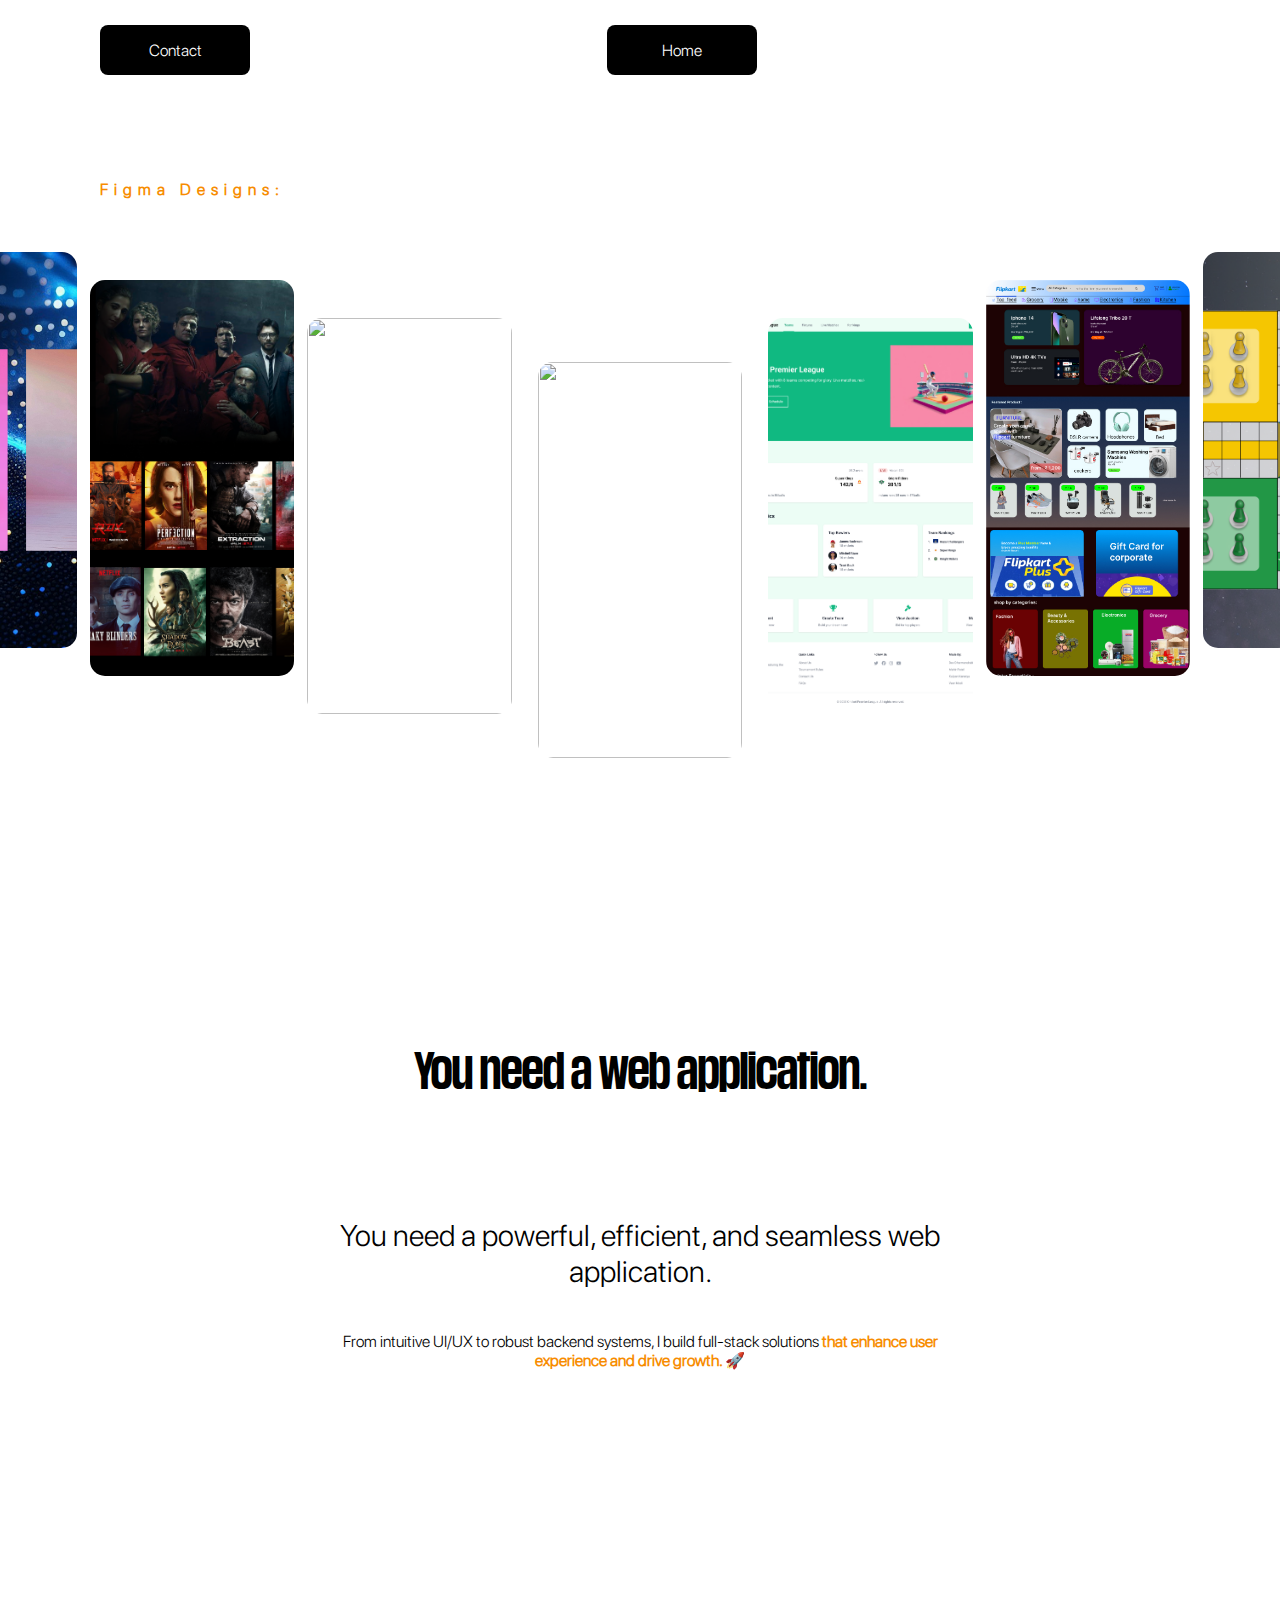
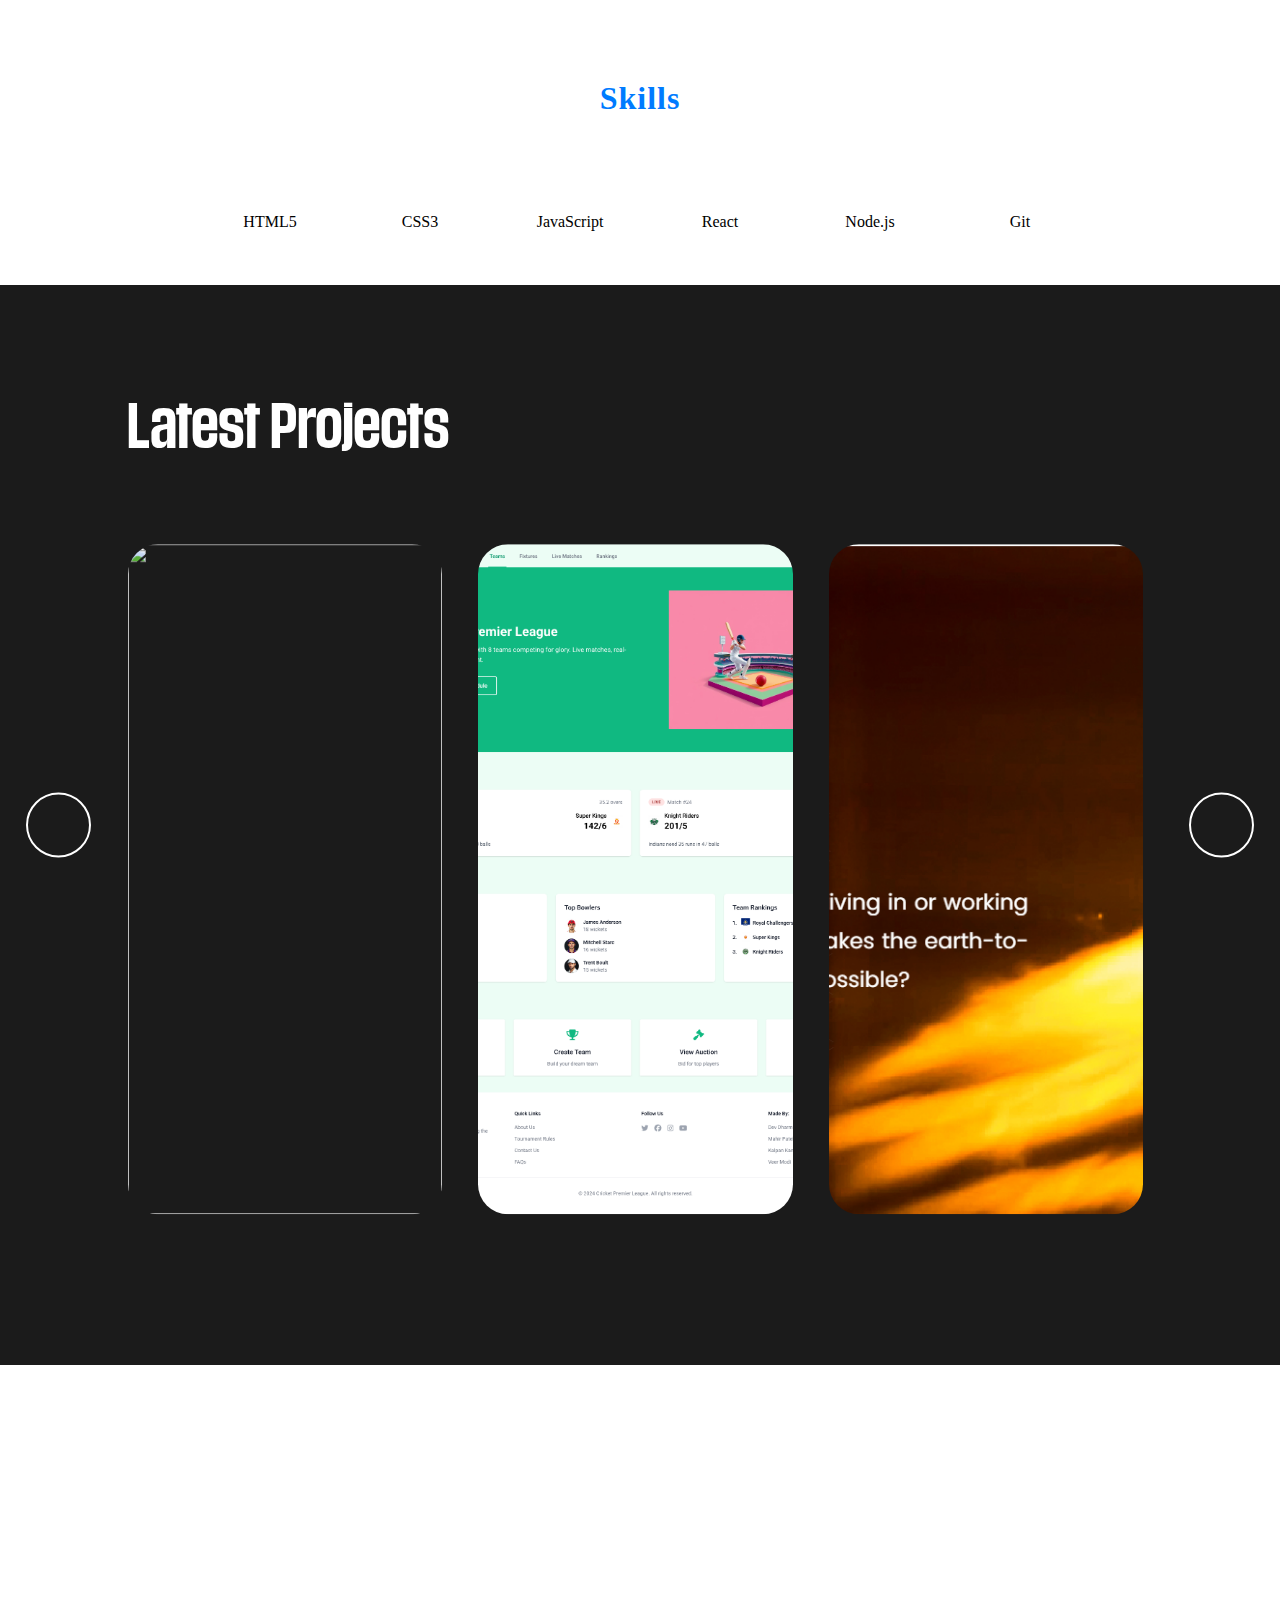
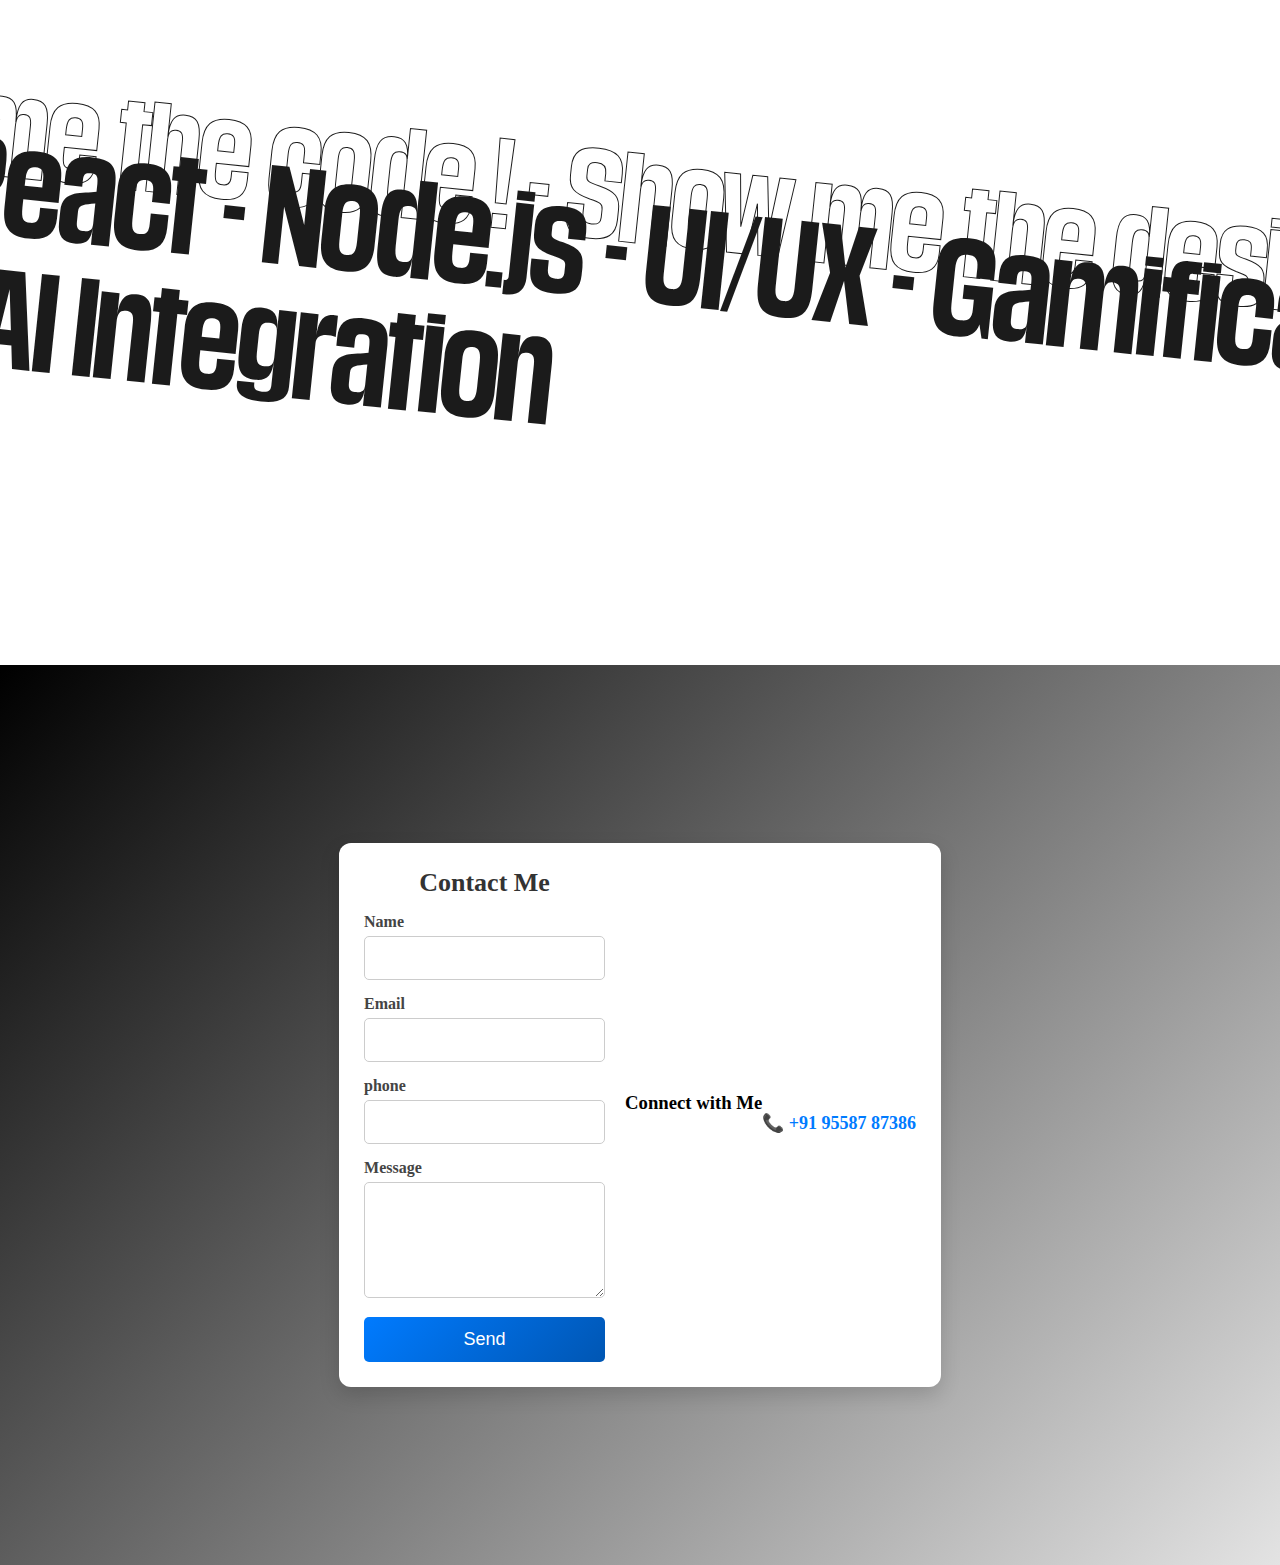
==== commit baccd140: "Update contact button text for clarity" ====
--- a/HTML Files/designer.html
+++ b/HTML Files/designer.html
@@ -24,7 +24,7 @@
     <!-- <====================================================== Navbar Coded Here ======================================================> -->
 
     <nav>
-        <a href="#contact"  class="contact_btn">Hello @Arhum</a>
+        <a href="#contact"  class="contact_btn">Contact</a>
         <a href="D:\Award-Winning-Portfolio-Website\index.html" class="nav_logo">Home</a>
         <div class="social-links">
             <a href="https://github.com/MahirPatel2005" target="_blank"><i class="fab fa-github"></i></a>
